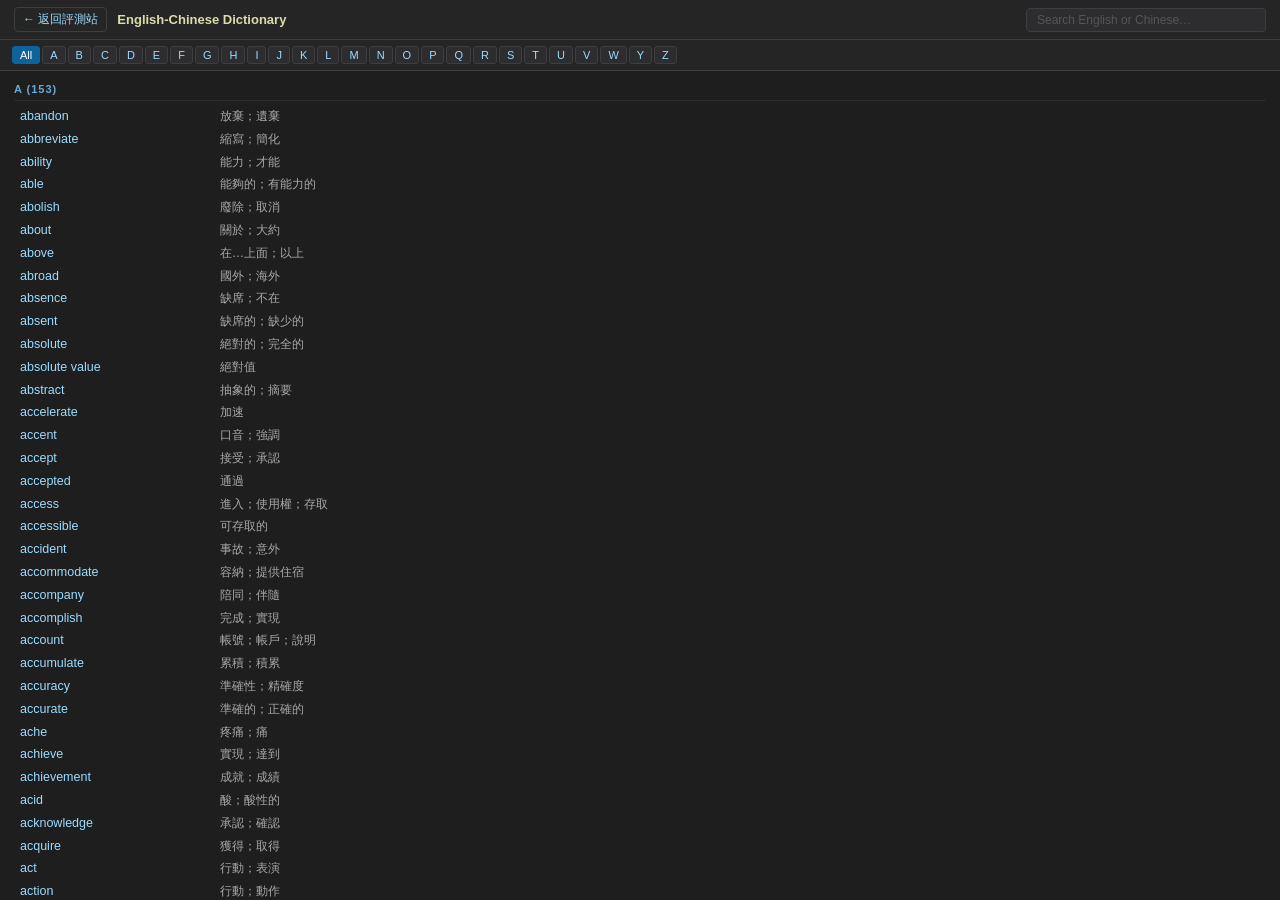
==== App/Assets/webapp/dictionary.html @ 2c9e5f09 "feat: add standalone library/dictionary pages to judge browser - Add app://local/library.html — comp" ====
<!DOCTYPE html>
<html lang="zh-Hant">
<head>
<meta charset="utf-8"/>
<title>English-Chinese Dictionary</title>
<style>
*{box-sizing:border-box;margin:0;padding:0}
html,body{height:100%;background:#1e1e1e;color:#d4d4d4;font-family:"Segoe UI","Microsoft JhengHei",sans-serif;font-size:13px}
body{display:flex;flex-direction:column;overflow:hidden}
#topbar{display:flex;align-items:center;gap:10px;padding:0 14px;height:40px;flex-shrink:0;background:#252526;border-bottom:1px solid #3e3e42}
#topbar a{color:#9cdcfe;text-decoration:none;font-size:12px;padding:3px 8px;border:1px solid #3e3e42;border-radius:4px}
#topbar a:hover{background:#2d2d30}
#topbar span{font-weight:600;color:#dcdcaa;font-size:13px}
#search-box{margin-left:auto;background:#2d2d30;color:#d4d4d4;border:1px solid #3e3e42;border-radius:4px;padding:4px 10px;font-size:12px;width:240px;outline:none}
#search-box:focus{border-color:#0e639c}
#search-box::placeholder{color:#555}
#alpha-bar{display:flex;flex-wrap:wrap;gap:2px;padding:6px 12px;background:#252526;border-bottom:1px solid #3e3e42;flex-shrink:0}
.alpha-btn{background:#2d2d30;color:#9cdcfe;border:1px solid #3e3e42;border-radius:3px;padding:2px 7px;font-size:11px;cursor:pointer}
.alpha-btn:hover,.alpha-btn.active{background:#0e639c;color:#fff;border-color:#0e639c}
#content{flex:1;overflow-y:auto;padding:8px 14px 24px;scrollbar-width:thin;scrollbar-color:#3e3e42 transparent}
#content::-webkit-scrollbar{width:6px}
#content::-webkit-scrollbar-thumb{background:#3e3e42;border-radius:3px}
.letter-group{margin-bottom:16px}
.letter-title{font-size:11px;font-weight:700;color:#6ca8d4;text-transform:uppercase;letter-spacing:1px;padding:4px 0 5px;border-bottom:1px solid #2d2d30;margin-bottom:4px}
.word-row{display:flex;align-items:baseline;padding:3px 6px;border-radius:3px}
.word-row:hover{background:#252526}
.word-en{color:#9cdcfe;font-size:12.5px;font-weight:500;min-width:200px;flex-shrink:0}
.word-zh{color:#a8a8a8;font-size:12px;line-height:1.4}
#no-result{color:#666;padding:20px;text-align:center}
.hidden{display:none}
</style>
</head>
<body>
<div id="topbar">
  <a href="https://judge.gai.tw/">← 返回評測站</a>
  <span>English-Chinese Dictionary</span>
  <input id="search-box" type="text" placeholder="Search English or Chinese…" autocomplete="off"/>
</div>
<div id="alpha-bar">
  <button class="alpha-btn" data-l="ALL">All</button>
</div>
<div id="content"></div>
<div id="no-result" class="hidden">No matching entries.</div>
<script>
// Format: [english, chinese]
const RAW = [
// A
["abandon","放棄；遺棄"],["ability","能力；才能"],["able","能夠的；有能力的"],["about","關於；大約"],
["above","在…上面；以上"],["absence","缺席；不在"],["absent","缺席的；缺少的"],["absolute","絕對的；完全的"],
["abstract","抽象的；摘要"],["accept","接受；承認"],["access","進入；使用權；存取"],["accident","事故；意外"],
["accomplish","完成；實現"],["accuracy","準確性；精確度"],["accurate","準確的；正確的"],["achieve","實現；達到"],
["achievement","成就；成績"],["acknowledge","承認；確認"],["acquire","獲得；取得"],["action","行動；動作"],
["active","活躍的；積極的"],["actual","實際的；真實的"],["add","添加；加法"],["address","地址；演講；處理"],
["adjacent","鄰近的；毗鄰的"],["adjust","調整；適應"],["advance","前進；進步；預先的"],["advantage","優勢；有利條件"],
["affect","影響；感動"],["afford","負擔得起；提供"],["after","在…之後"],["again","再一次；又"],
["agree","同意；贊成"],["ahead","在前面；向前"],["allow","允許；讓"],["almost","幾乎；差不多"],
["alone","獨自地；單獨的"],["along","沿著；一起"],["already","已經"],["also","也；此外"],
["although","雖然；儘管"],["always","總是；永遠"],["amount","數量；金額"],["analyze","分析"],
["angle","角度；角"],["answer","回答；答案"],["appear","出現；似乎"],["apply","應用；申請"],
["approach","方法；接近；處理"],["area","區域；面積"],["argument","論點；爭論"],["arrange","安排；整理"],
["array","陣列；排列"],["assume","假設；承擔"],["attempt","嘗試；努力"],["attention","注意；注意力"],
["available","可用的；有空的"],["avoid","避免；回避"],["aware","意識到的；察覺的"],
// B
["background","背景；後台"],["base","基礎；底部；以…為基礎"],["behavior","行為；表現"],["below","在…下面；低於"],
["benefit","好處；利益"],["between","在…之間"],["binary","二進位的；二元的"],["block","塊；阻塞；區域"],
["boundary","邊界；界限"],["branch","分支；分枝"],["break","中斷；打破；休息"],["buffer","緩衝區；緩衝"],
["build","建立；構建"],["byte","位元組"],
// C
["calculate","計算；估算"],["call","呼叫；稱呼；電話"],["capacity","容量；能力"],["capture","捕獲；擷取"],
["case","情況；案例；大小寫"],["cause","原因；導致"],["certain","確定的；某些"],["change","改變；變化"],
["check","檢查；核對"],["choose","選擇"],["class","類別；課程"],["clear","清除；清楚的"],
["close","關閉；靠近的"],["collect","收集；蒐集"],["command","命令；指令"],["compare","比較"],
["compile","編譯"],["complete","完整的；完成"],["complex","複雜的；複合體"],["compute","計算"],
["condition","條件；狀況"],["connect","連接；聯繫"],["constant","常數；不變的"],["contain","包含；容納"],
["continue","繼續"],["control","控制；管理"],["convert","轉換；轉化"],["copy","複製；副本"],
["correct","正確的；改正"],["count","計數；計算"],["create","創建；創造"],["current","當前的；電流"],
["custom","自訂的；習俗"],["cycle","循環；週期"],
// D
["data","資料；數據"],["debug","除錯；調試"],["declare","宣告；聲明"],["decrease","減少；降低"],
["define","定義；規定"],["delete","刪除"],["depend","依賴；取決於"],["describe","描述；說明"],
["design","設計"],["detect","偵測；發現"],["difference","差異；不同"],["difficult","困難的"],
["direct","直接的；指導"],["display","顯示；展示"],["divide","除法；分割"],["document","文件；記錄"],
["double","雙倍的；浮點數"],["duplicate","複製；重複"],["dynamic","動態的"],
// E
["each","每個；各自"],["edge","邊緣；邊"],["efficient","高效的；有效率的"],["element","元素；成分"],
["empty","空的；清空"],["encode","編碼"],["end","結束；末端"],["entry","條目；入口；進入"],
["environment","環境"],["equal","相等的；等號"],["error","錯誤"],["evaluate","評估；求值"],
["exact","精確的；確切的"],["example","範例；例子"],["execute","執行"],["exist","存在"],
["expect","預期；期望"],["expression","表達式；表達"],["extend","延伸；擴展"],["extract","提取；擷取"],
// F
["fail","失敗"],["false","假；錯誤的"],["fast","快速的"],["field","欄位；領域"],
["file","檔案"],["find","找到；尋找"],["finish","完成；結束"],["first","第一；首先"],
["fixed","固定的；修復的"],["flag","標誌；旗幟"],["float","浮點數；漂浮"],["flow","流程；流動"],
["focus","焦點；集中"],["follow","跟隨；遵循"],["format","格式；格式化"],["forward","向前；轉發"],
["free","釋放；空閒；免費"],["function","函式；功能"],
// G
["general","一般的；普通的"],["generate","生成；產生"],["given","給定的"],["global","全域的；全局的"],
["greater","更大的"],["group","群組；分組"],
// H
["handle","處理；控制代碼"],["hash","雜湊；雜湊值"],["head","頭部；首節點"],["heap","堆積；堆"],
["help","幫助"],["hidden","隱藏的"],["high","高的"],["hold","持有；保持"],
// I
["implement","實作；執行"],["include","包含；引入"],["increase","增加；增長"],["index","索引；下標"],
["initialize","初始化"],["input","輸入"],["insert","插入"],["instance","實例；情況"],
["integer","整數"],["iterate","迭代；遍歷"],
// J
["join","加入；合併"],["judge","評判；法官"],
// K
["keep","保持；保留"],["key","鍵；關鍵"],["kind","種類；友善的"],
// L
["label","標籤；標記"],["large","大的"],["last","最後的；持續"],["left","左邊；剩餘"],
["length","長度"],["less","較少的"],["level","層級；等級"],["limit","限制；極限"],
["link","連結；鏈結"],["list","列表；清單"],["local","本地的；局部的"],["logic","邏輯"],
["long","長的；長整數"],["loop","迴圈"],["lower","較低的；降低"],
// M
["main","主要的；主函式"],["manage","管理"],["map","映射；地圖"],["mark","標記；分數"],
["match","匹配；符合"],["maximum","最大值；最大的"],["memory","記憶體；記憶"],["merge","合併"],
["method","方法；函式"],["minimum","最小值；最小的"],["mode","模式"],["modify","修改"],
["module","模組"],["move","移動；移至"],["multiple","倍數；多個的"],
// N
["name","名稱；命名"],["negative","負數；否定的"],["nested","巢狀的"],["next","下一個；下一步"],
["node","節點"],["normal","正常的"],["null","空值；空指標"],["number","數字；編號"],
// O
["object","物件；目標"],["offset","偏移量"],["operation","操作；運算"],["optimal","最優的"],
["order","順序；命令"],["output","輸出"],["overflow","溢出"],["override","覆寫；凌駕"],
// P
["pair","對；鍵值對"],["parameter","參數"],["parse","解析"],["path","路徑"],
["pointer","指標"],["positive","正數；積極的"],["previous","上一個；之前的"],["print","輸出；印出"],
["process","處理；行程"],["program","程式"],["property","屬性；性質"],["push","推入"],
// Q
["query","查詢"],["queue","佇列"],
// R
["random","隨機的"],["range","範圍"],["read","讀取"],["recursive","遞迴的"],
["reference","參考；引用"],["remove","移除"],["repeat","重複"],["replace","取代"],
["reset","重置"],["result","結果"],["return","返回；回傳值"],["right","右邊；正確"],
["root","根；根節點"],["run","執行；運行"],
// S
["search","搜尋"],["set","集合；設定"],["short","短的；短整數"],["size","大小；尺寸"],
["sort","排序"],["source","來源；原始碼"],["split","分割"],["stack","堆疊"],
["start","開始；啟動"],["state","狀態"],["step","步驟"],["stop","停止"],
["store","儲存"],["string","字串"],["structure","結構"],["sum","總和；加總"],
["swap","交換"],["system","系統"],
// T
["table","表格；哈希表"],["target","目標"],["test","測試"],["total","總計；合計"],
["tree","樹；樹狀結構"],["true","真；正確的"],["type","類型；型別"],
// U
["union","聯合；並集"],["unique","唯一的"],["unsigned","無符號的"],["update","更新"],
["use","使用"],
// V
["valid","有效的"],["value","值；數值"],["variable","變數"],["vector","向量；向量容器"],
["version","版本"],
// W
["while","當…時；迴圈"],["write","寫入"],
// ── Extended vocabulary A ──
["abbreviate","縮寫；簡化"],["abolish","廢除；取消"],["abroad","國外；海外"],["accelerate","加速"],
["accent","口音；強調"],["accommodate","容納；提供住宿"],["accompany","陪同；伴隨"],
["accumulate","累積；積累"],["accurate","準確的；精密的"],["ache","疼痛；痛"],
["adapt","適應；改編"],["adequate","足夠的；適當的"],["admire","欽佩；讚賞"],
["admit","承認；接納"],["adopt","採用；收養"],["adult","成人；成年的"],
["advance","前進；進步"],["advice","建議；忠告"],["advise","建議；忠告"],
["affair","事務；事件"],["age","年齡；時代"],["agent","代理人；作用物"],
["aim","目標；瞄準"],["alarm","警報；警告"],["album","相冊；專輯"],
["alert","警覺的；警報"],["alike","相似的；同樣地"],["alive","活著的；有活力的"],
["allocate","分配；配置"],["allow","允許；讓"],["allot","分配；撥給"],
["alternative","替代方案；二選一的"],["amaze","使驚奇"],["ambitious","有雄心的；有抱負的"],
["amend","修改；修正"],["announce","宣布；通知"],["annual","年度的；每年的"],
["anticipate","預期；期待"],["appoint","任命；指定"],["appreciate","感謝；欣賞"],
["appropriate","適當的；合適的"],["approve","批准；贊成"],["roughly","大約；粗略地"],
["architecture","建築；架構"],["arrive","到達；抵達"],["article","文章；條款"],
["aside","在旁邊；除了"],["aspect","方面；觀點"],["assemble","集合；組裝"],
["assign","指派；賦值"],["assist","協助；幫助"],["atmosphere","大氣；氣氛"],
["attach","附加；連接"],["attribute","屬性；歸因"],["authority","權力；當局"],
["automatic","自動的"],
// Extended B
["back","後面；返回；背後"],["balance","平衡；結餘"],["basic","基本的；基礎"],
["bear","承受；熊"],["beat","擊打；勝過"],["begin","開始"],["belong","屬於"],
["beside","在…旁邊"],["beyond","超越；在…之外"],["bias","偏差；偏見"],
["blame","責怪；責備"],["blank","空白的"],["bound","邊界；跳躍；受限的"],
["brief","簡短的；簡報"],["broad","廣泛的；寬的"],["browse","瀏覽"],["bunch","一束；一組"],
// Extended C
["cancel","取消"],["careful","小心的；謹慎的"],["carry","攜帶；承載"],["category","類別；範疇"],
["certain","確定的；某些"],["challenge","挑戰"],["character","字元；角色；性格"],
["chart","圖表"],["cheap","便宜的"],["clever","聰明的；機靈的"],["client","客戶端；客戶"],
["code","程式碼；代碼"],["common","普通的；常見的"],["compact","緊湊的；壓縮"],
["concern","關心；問題"],["confirm","確認"],["conflict","衝突"],
["consist","由…組成"],["constraint","約束；限制"],["context","上下文；背景"],
["copy","複製；副本"],["core","核心"],["corner","角落；轉角"],["crash","崩潰；碰撞"],
["critical","關鍵的；批評的"],
// Extended D
["damage","損壞；損害"],["deal","處理；交易"],["decide","決定"],["delay","延遲"],
["deliver","傳遞；交付"],["demand","需求；要求"],["demonstrate","示範；展示"],
["density","密度"],["depth","深度"],["determine","確定；決定"],["develop","開發；發展"],
["dimension","維度；面向"],["disable","停用；使失效"],["discuss","討論"],
["dismiss","解散；駁回"],["distance","距離"],["distinct","不同的；明顯的"],
["distribute","分配；分發"],["domain","領域；網域"],["dominant","主要的；佔主導地位的"],
["draw","繪製；抽取"],["driver","驅動程式；司機"],["drop","丟棄；下降"],
// Extended E
["eager","熱切的；渴望的"],["ease","容易；緩解"],["effect","效果；影響"],["effort","努力"],
["elaborate","詳盡的；精心製作"],["eligible","合格的；有資格的"],["eliminate","消除"],
["enable","啟用；使能夠"],["enforce","強制執行"],["enhance","增強；提高"],
["ensure","確保"],["entire","整個的；全部的"],["estimate","估計；估算"],
["event","事件"],["exception","例外；異常"],["expose","暴露；揭示"],["extra","額外的"],
// Extended F
["factor","因素；因子"],["familiar","熟悉的"],["feature","特徵；功能"],["fetch","取得；獲取"],
["filter","過濾器；篩選"],["final","最終的；決賽"],["fix","修復；固定"],["flexible","靈活的"],
["forward","轉發；前進"],["fraction","分數；小部分"],["frequent","頻繁的"],
["front","前面；前端"],["full","完整的；滿的"],["further","更進一步"],
// Extended G
["gather","收集；聚集"],["goal","目標"],["grant","授予；補助"],["graph","圖；圖形"],
["grow","成長；增長"],["guess","猜測"],["guide","指導；嚮導"],
// Extended H
["halt","停止；中止"],["happen","發生"],["hard","困難的；硬的"],["hardware","硬體"],
["high","高的；高位"],["hit","命中；碰到"],["hook","鉤子；掛鉤"],
// Extended I
["identify","識別；確定"],["ignore","忽略"],["image","圖像；映像"],["immediate","立即的"],
["impact","影響；衝擊"],["improve","改善；改進"],["indicate","指示；表明"],
["indirect","間接的"],["inherit","繼承"],["inner","內部的；內層"],["integrate","整合"],
["interface","介面"],["interrupt","中斷"],["interval","間隔"],["invoke","呼叫；調用"],
["issue","問題；議題；發布"],
// Extended J/K
["justify","證明合理；對齊"],["known","已知的"],
// Extended L
["launch","啟動；發射"],["layer","層；圖層"],["layout","佈局；排版"],["least","最少的"],
["load","載入；負載"],["location","位置；所在地"],["lock","鎖；加鎖"],
// Extended M
["maintain","維護；保持"],["manner","方式；態度"],["measure","測量；措施"],
["mechanism","機制；方法"],["middle","中間"],["migrate","遷移"],["minor","次要的"],
["miss","遺漏；未命中"],["mix","混合"],
// Extended N
["navigate","導航；瀏覽"],["necessary","必要的"],["network","網路；網絡"],
["notice","注意；通知"],
// Extended O
["obtain","獲取；得到"],["occur","發生；出現"],["optional","可選的；選擇性的"],
["original","原始的；原版的"],["outer","外部的；外層"],
// Extended P
["package","套件；封裝"],["pattern","模式；圖案"],["perform","執行；表現"],
["persistent","持久的"],["place","放置；地方"],["plan","計劃"],["platform","平台"],
["point","指向；點"],["port","連接埠；移植"],["position","位置；職位"],
["power","電源；能力；冪次"],["predict","預測"],["prefix","前綴"],
["prepare","準備"],["prevent","防止"],["priority","優先順序"],["protect","保護"],
["provide","提供"],["pure","純粹的"],
// Extended Q/R
["race","競賽；竟跑"],["raise","提升；引發"],["record","記錄"],["reduce","減少；化簡"],
["reflect","反映；反射"],["refresh","重新整理；刷新"],["reject","拒絕；忽略"],["relate","關聯；相關"],
["release","釋放；發布"],["reliable","可靠的"],["represent","代表；表示"],
["request","請求"],["require","需要；要求"],["resolve","解析；解決"],
["resource","資源"],["response","回應；反應"],["restore","還原；恢復"],
["reverse","反轉；相反"],["review","複習；審查"],["rewrite","改寫"],
// Extended S
["safe","安全的"],["save","儲存；保存"],["schedule","排程；時間表"],["scope","範圍；作用域"],
["sequence","序列；順序"],["server","伺服器"],["share","分享；共享"],["shift","移位；轉換"],
["signal","訊號"],["simple","簡單的"],["single","單一的"],["slow","慢的"],
["specify","指定"],["standard","標準"],["static","靜態的"],["strict","嚴格的"],
["subarray","子陣列"],["subset","子集合"],["suffix","後綴"],["support","支援；支持"],
["switch","切換；開關"],["sync","同步"],
// Extended T
["task","任務"],["temporary","暫時的"],["thread","執行緒；執行緒"],["threshold","閾值"],
["throw","拋出；投擲"],["timeout","逾時"],["top","頂部；頂端"],["trace","追蹤"],
["transfer","傳輸；轉移"],["traverse","遍歷"],["trigger","觸發"],["truncate","截斷"],
// Extended U/V
["unordered","無序的"],["upper","上方的；大寫"],["utility","工具；實用程式"],
["verify","驗證"],["void","無回傳值；空的"],
// Extended W/Z
["weight","權重；重量"],["window","視窗；窗口"],["wrap","包裝；換行"],["zero","零；清零"],
// ── Common general vocabulary ──
["able","能夠的"],["abroad","在國外"],["accept","接受"],["account","帳號；帳戶；說明"],
["accurate","正確的"],["act","行動；表演"],["active","活躍的"],["actual","實際的"],
["advance","前進；預先"],["adventure","冒險"],["advice","建議"],["afraid","害怕的"],
["afternoon","下午"],["age","年齡"],["ago","以前"],["agree","同意"],
["airport","機場"],["alike","相似的"],["alive","活著的"],["all","全部；所有"],
["allow","允許"],["almost","幾乎"],["alone","單獨的"],["along","沿著"],
["although","雖然"],["always","總是"],["among","在…之間（三者以上）"],["ancient","古代的"],
["angry","生氣的"],["animal","動物"],["another","另一個"],["answer","答案"],
["any","任何"],["apartment","公寓"],["apologize","道歉"],["appear","出現"],
["apply","應用"],["appreciate","感激"],["around","在…周圍"],["arrive","到達"],
["ask","問"],["at least","至少"],["attack","攻擊"],["attempt","嘗試"],
["attention","注意力"],["autumn","秋天"],["awful","可怕的；非常糟糕的"],
// B continued
["baby","嬰兒"],["bad","壞的"],["ball","球"],["beautiful","美麗的"],
["because","因為"],["become","成為"],["before","在…之前"],["believe","相信"],
["bird","鳥"],["birthday","生日"],["both","兩者都"],["bother","打擾"],
["boy","男孩"],["brave","勇敢的"],["bring","帶來"],["bus","公車"],
["busy","忙碌的"],["but","但是"],["buy","買"],["by","藉由；到…時"],
// C continued
["cake","蛋糕"],["can","能；罐子"],["cat","貓"],["catch","抓住；搭乘"],
["chair","椅子"],["cheap","便宜的"],["child","孩子"],["city","城市"],
["class","班級"],["clean","乾淨的"],["climb","攀爬"],["clock","時鐘"],
["clothes","衣服"],["cold","寒冷的"],["colorful","色彩豐富的"],["comfortable","舒適的"],
["come","來"],["comment","評論；注解"],["communicate","溝通"],["community","社區"],
["cook","烹飪；廚師"],["cool","涼爽的；酷"],["country","國家；鄉村"],
["courage","勇氣"],["cry","哭泣"],["culture","文化"],
// D continued
["daily","每天的"],["dangerous","危險的"],["dark","黑暗的"],["decide","決定"],
["deep","深的"],["different","不同的"],["difficult","困難的"],["direction","方向"],
["dirty","骯髒的"],["doctor","醫生"],["dog","狗"],["door","門"],
["dream","夢；夢想"],["dress","裙子；穿著"],["drink","喝；飲料"],["drive","駕駛"],
// E continued
["early","早的"],["eat","吃"],["else","否則；其他的"],["enjoy","享受"],
["enough","足夠的"],["even","甚至；平的"],["event","事件"],["every","每個"],
["everyone","每個人"],["everything","一切；所有事物"],["everywhere","到處"],["excited","興奮的"],
["experience","經驗；體驗"],["explain","解釋"],["eye","眼睛"],
// F continued
["face","臉；面對"],["fall","秋天；跌落"],["family","家庭"],["famous","著名的"],
["far","遠的"],["feel","感覺"],["few","幾個；少數"],["fight","戰鬥；打架"],
["fine","好的；罰款"],["fish","魚"],["food","食物"],["forget","忘記"],
["friend","朋友"],["from","從；由"],["fun","有趣的；樂趣"],["future","未來"],
// G continued
["get","得到；到達"],["gift","禮物"],["girl","女孩"],["give","給"],
["glad","高興的"],["go","去"],["good","好的"],["great","很好的；偉大的"],
// H continued
["happy","快樂的"],["hard","困難的；努力地"],["have","有"],["hear","聽"],
["heart","心臟；心"],["heavy","重的"],["hello","你好"],["help","幫忙"],
["here","這裡"],["home","家"],["hope","希望"],["hot","熱的"],
["hour","小時"],["house","房子"],["how","如何；多少"],["however","然而"],
["hungry","飢餓的"],["hurry","趕快；匆忙"],["hurt","受傷；使痛"],
// I continued
["if","如果"],["ill","生病的"],["in","在…裡面"],["inside","在裡面"],
["instead","反而；代替"],["interested","感興趣的"],["into","進入"],
["introduce","介紹"],["invite","邀請"],
// J/K/L continued
["job","工作"],["just","只是；剛才"],["keep","保持"],["kid","孩子"],
["kind","種類；友善的"],["know","知道"],["learn","學習"],["life","生活；生命"],
["light","光；輕的"],["like","喜歡；像"],["listen","聽"],["little","少的；小的"],
["live","生活；住"],["lonely","孤獨的"],["look","看"],["lose","失去；輸掉"],
["lot","很多"],["love","愛"],["lucky","幸運的"],
// M continued
["make","製作；使"],["many","很多"],["maybe","也許"],["mean","意思；意味"],
["meet","遇見；開會"],["miss","思念；錯過"],["mistake","錯誤"],["money","錢"],
["more","更多"],["morning","早晨"],["most","最多的"],["much","很多"],
["music","音樂"],["must","必須"],
// N continued
["need","需要"],["never","從不"],["news","新聞"],["night","夜晚"],
["no","不；否"],["nothing","沒有什麼"],["now","現在"],
// O continued
["often","經常"],["old","老的；舊的"],["once","曾經；一次"],["only","只有"],
["open","開"],["other","其他的"],["outside","在外面"],["own","擁有；自己的"],
// P continued
["park","公園；停車"],["part","部分；零件"],["past","過去的；過去"],["pay","支付"],
["person","人"],["phone","電話"],["picture","圖片"],["piece","一片；一件"],
["play","玩耍；演奏"],["please","請；使高興"],["popular","受歡迎的"],["pretty","漂亮的；相當"],
["problem","問題"],["proud","驕傲的"],["put","放置"],
// R continued
["rain","雨；下雨"],["reach","到達；伸手"],["ready","準備好的"],["real","真實的"],
["reason","原因；理由"],["receive","收到"],["remember","記得"],["rest","休息；其餘"],
["rich","富有的"],["road","道路"],["room","房間；空間"],
// S continued
["sad","悲傷的"],["same","相同的"],["say","說"],["school","學校"],
["see","看見"],["seem","似乎"],["send","發送"],["show","展示；節目"],
["sleep","睡覺"],["small","小的"],["smile","微笑"],["so","所以；如此"],
["something","某事"],["sometimes","有時候"],["soon","很快"],["sorry","對不起"],
["speak","說話"],["spend","花費"],["spring","春天；彈簧"],["stay","停留"],
["still","仍然；靜止的"],["story","故事"],["strong","強壯的"],["student","學生"],
["study","學習；研究"],["success","成功"],["such","如此的；這樣的"],["summer","夏天"],
["sure","確定的"],
// T continued
["take","拿；花費"],["talk","說話；談話"],["teach","教"],["tell","告訴"],
["thank","感謝"],["then","然後"],["there","那裡"],["these","這些"],
["think","思考"],["those","那些"],["through","通過；透過"],["time","時間"],
["tired","疲倦的"],["today","今天"],["together","一起"],["tomorrow","明天"],
["travel","旅行"],["try","嘗試"],["turn","轉；輪到"],["typical","典型的"],
// U continued
["under","在…下面"],["understand","理解"],["until","直到"],["up","向上"],
["usual","通常的"],
// V continued
["very","非常"],["visit","參觀；拜訪"],["voice","聲音"],
// W continued
["wait","等待"],["want","想要"],["warm","溫暖的"],["watch","觀看；手錶"],
["way","方式；道路"],["wear","穿；磨損"],["week","週；禮拜"],["well","好；井"],
["when","當…時候"],["where","哪裡"],["which","哪一個"],["who","誰"],
["why","為什麼"],["win","贏"],["winter","冬天"],["wish","希望；願望"],
["with","和…一起；用"],["without","沒有"],["wonder","想知道；奇蹟"],["work","工作"],
["world","世界"],["worry","擔心"],["wrong","錯誤的；不對的"],
// Y/Z
["year","年；年份"],["yesterday","昨天"],["yet","還；卻"],["young","年輕的"],
// ── Math & Science terms ──
["absolute value","絕對值"],["acute angle","銳角"],["area","面積"],["axis","軸"],
["coefficient","係數"],["combination","組合"],["constant","常數"],["coordinate","座標"],
["denominator","分母"],["derivative","導數；微分"],["determinant","行列式"],
["diagonal","對角線"],["diameter","直徑"],["digit","數字；位數"],
["equation","方程式"],["exponent","指數"],["factorial","階乘"],["formula","公式"],
["fraction","分數"],["function","函數"],["graph","圖形"],["hypotenuse","斜邊"],
["identity","恆等式；身份"],["inequality","不等式"],["infinite","無窮的"],["integer","整數"],
["integral","積分"],["intersection","交集；交點"],["inverse","反函數；逆"],
["irrational","無理數的"],["logarithm","對數"],["matrix","矩陣"],["median","中位數"],
["modulo","取模；餘數"],["multiple","倍數"],["numerator","分子"],["obtuse angle","鈍角"],
["parallel","平行的"],["percent","百分比"],["perimeter","周長"],["permutation","排列"],
["perpendicular","垂直的"],["prime","質數；質"],["probability","機率"],
["proportion","比例"],["quotient","商數"],["radius","半徑"],["rational","有理數的"],
["remainder","餘數"],["sequence","數列"],["series","級數"],["slope","斜率"],
["square root","平方根"],["subset","子集"],["sum","和；總和"],["tangent","正切；切線"],
["union","聯集"],["variable","變數"],["vector","向量"],["vertex","頂點"],
["volume","體積"],["zero","零"],
// ── Competition / Contest phrases ──
["time limit","時間限制"],["memory limit","記憶體限制"],["accepted","通過"],
["wrong answer","答案錯誤"],["time limit exceeded","超出時間限制"],
["memory limit exceeded","超出記憶體限制"],["runtime error","執行時期錯誤"],
["compile error","編譯錯誤"],["output limit exceeded","超出輸出限制"],
["subtask","子任務"],["partial credit","部分分數"],["brute force","暴力枚舉"],
["greedy","貪心法"],["dynamic programming","動態規劃"],["divide and conquer","分治法"],
["binary search","二分搜尋"],["depth-first search","深度優先搜尋"],
["breadth-first search","廣度優先搜尋"],["shortest path","最短路徑"],
["minimum spanning tree","最小生成樹"],["union find","並查集"],
["segment tree","線段樹"],["binary indexed tree","樹狀數組"],["suffix array","後綴陣列"],
["convex hull","凸包"],["topological sort","拓撲排序"],["knapsack","背包問題"],
["palindrome","回文"],["anagram","字母重排"],["subsequence","子序列"],
["substring","子字串"],["prefix sum","前綴和"],["two pointer","雙指針"],
["sliding window","滑動視窗"],["monotonic stack","單調堆疊"],["memoization","記憶化"],
["complexity","複雜度"],["asymptotic","漸近的"],["amortized","均攤的"],
["worst case","最壞情況"],["average case","平均情況"],["best case","最佳情況"],
// ── More common academic & general vocabulary ──
["abandon","放棄"],["absence","缺席"],["accelerate","加速"],["accessible","可存取的"],
["accuracy","準確度"],["acid","酸；酸性的"],["acknowledge","承認；確認"],
["acquire","獲得"],["adequate","足夠的"],["allocate","分配"],
["ambiguous","模糊的；有歧義的"],["analyze","分析"],["anticipate","預期"],
["approximate","近似的；大約"],["arbitrary","任意的"],["architecture","架構"],
["assess","評估"],["assign","指派"],["associate","關聯；夥伴"],
["assumption","假設"],["asynchronous","非同步的"],["atomic","原子的"],
["attach","附加"],["attribute","屬性"],["authenticate","驗證身份"],
["authorization","授權"],["available","可用的"],
["benchmark","基準測試"],["benefit","好處"],["bottleneck","瓶頸"],
["callback","回呼函式"],["cache","快取"],["cascade","串聯；層疊"],
["certificate","憑證；證書"],["chain","鏈；鏈表"],["channel","通道"],
["chunk","區塊；塊"],["circular","循環的；圓形的"],["claim","聲稱；要求"],
["classify","分類"],["cluster","群集；聚類"],["collision","碰撞；雜湊碰撞"],
["column","列；行（直的）"],["combine","合併"],["commit","提交"],
["compatible","相容的"],["concurrent","並行的；同時的"],["conditional","條件的"],
["configure","配置；設定"],["consume","消耗"],["container","容器"],
["contributor","貢獻者"],["convention","慣例；約定"],["converge","收斂"],
["counter","計數器"],["coverage","覆蓋率"],["cursor","游標"],
["daemon","守護程式"],["decouple","解耦"],["default","預設"],
["defer","延遲；推遲"],["delegate","委派"],["dependency","依賴"],
["deploy","部署"],["deprecate","廢棄"],["derive","派生；推導"],
["diagnostic","診斷的"],["dispatch","分派；調度"],["distribute","分發"],
["divide","劃分"],["documentation","文件化；說明文件"],
["efficient","高效的"],["emit","發出；觸發"],["encrypt","加密"],
["enumerate","枚舉"],["equivalent","等效的"],["evaluate","評估"],
["exclusive","互斥的；專用的"],["export","匯出"],["external","外部的"],
["fallback","備援；後備方案"],["fault","錯誤；故障"],["framework","框架"],
["garbage collection","垃圾回收"],["granularity","粒度"],
["handler","處理器；處理函式"],["heuristic","啟發式的"],["hierarchical","階層的"],
["immutable","不可變的"],["import","匯入"],["inject","注入"],
["inline","內聯的"],["inspect","檢查"],["install","安裝"],
["interface","介面"],["interleave","交錯"],["internal","內部的"],
["interoperability","互通性"],["iterate","迭代"],["lazy","延遲的；懶惰的"],
["library","函式庫"],["lifecycle","生命週期"],["literal","字面值；字面的"],
["logic","邏輯"],["lookup","查找"],["lossless","無損的"],["lossy","有損的"],
["macro","巨集"],["middleware","中介軟體"],["migration","遷移"],["mock","模擬"],
["namespace","命名空間"],["normalize","正規化"],["null","空值"],
["observable","可觀察的"],["operate","操作；運算"],["optimize","最佳化"],
["overhead","額外開銷"],["parallel","並行的"],["parse","解析"],
["pipeline","管線"],["placeholder","佔位符"],["plugin","外掛"],
["polymorphism","多型"],["port","連接埠"],["pragma","編譯指示"],
["precompute","預計算"],["primitive","基本型別"],["profiler","效能分析器"],
["protocol","協定"],["proxy","代理"],["query","查詢"],
["realtime","即時的"],["recursive","遞迴的"],["refactor","重構"],
["regex","正則表達式"],["reliable","可靠的"],["render","渲染"],
["repository","儲存庫"],["reserved","保留的"],["rollback","回滾"],
["runtime","執行時期"],["scalar","純量；標量"],["scheduler","調度器"],
["schema","結構描述；綱要"],["serialize","序列化"],["socket","套接字"],
["spawn","產生；建立（行程）"],["specification","規格"],["stack trace","呼叫堆疊追蹤"],
["synchronize","同步"],["template","模板"],["terminal","終端機"],
["throughput","吞吐量"],["transaction","交易"],["type safety","型別安全"],
["undefined behavior","未定義行為"],["unit test","單元測試"],
["virtual","虛擬的"],["volatile","揮發性的；不穩定的"],["wrapper","包裝器"],
];

// Deduplicate by lowercase english
const seen = new Set();
const WORDS = [];
for(const [en,zh] of RAW){
  const k = en.toLowerCase();
  if(!seen.has(k)){seen.add(k);WORDS.push([en,zh]);}
}
WORDS.sort((a,b)=>a[0].toLowerCase().localeCompare(b[0].toLowerCase()));

const letters = [...new Set(WORDS.map(w=>w[0][0].toUpperCase()))].sort();
const alphaBar = document.getElementById('alpha-bar');
const content = document.getElementById('content');
const searchBox = document.getElementById('search-box');
const noResult = document.getElementById('no-result');

letters.forEach(l=>{
  const btn = document.createElement('button');
  btn.className='alpha-btn'; btn.dataset.l=l; btn.textContent=l;
  btn.onclick=()=>jumpTo(l,btn);
  alphaBar.appendChild(btn);
});

function jumpTo(letter, btn){
  document.querySelectorAll('.alpha-btn').forEach(b=>b.classList.remove('active'));
  if(btn) btn.classList.add('active');
  searchBox.value='';
  renderAll('');
  const sec=document.getElementById('grp-'+letter);
  if(sec) sec.scrollIntoView({behavior:'smooth',block:'start'});
}

document.querySelector('.alpha-btn[data-l="ALL"]').onclick=()=>{
  document.querySelectorAll('.alpha-btn').forEach(b=>b.classList.remove('active'));
  document.querySelector('.alpha-btn[data-l="ALL"]').classList.add('active');
  searchBox.value=''; renderAll('');
};

function renderAll(filter){
  content.innerHTML='';
  const q=filter?filter.trim().toLowerCase():'';
  let anyVisible=false;
  if(q){
    const matches=WORDS.filter(([en,zh])=>en.toLowerCase().includes(q)||zh.includes(q));
    if(matches.length===0){noResult.classList.remove('hidden');content.classList.add('hidden');return;}
    noResult.classList.add('hidden');content.classList.remove('hidden');
    const sec=document.createElement('div');
    sec.className='letter-group';
    const title=document.createElement('div');
    title.className='letter-title';
    title.textContent=`Search results (${matches.length})`;
    sec.appendChild(title);
    matches.forEach(([en,zh])=>sec.appendChild(makeRow(en,zh)));
    content.appendChild(sec);
    return;
  }
  noResult.classList.add('hidden');content.classList.remove('hidden');
  const groups={};
  WORDS.forEach(([en,zh])=>{
    const l=en[0].toUpperCase();
    if(!groups[l])groups[l]=[];
    groups[l].push([en,zh]);
  });
  Object.keys(groups).sort().forEach(l=>{
    anyVisible=true;
    const sec=document.createElement('div');
    sec.className='letter-group';
    sec.id='grp-'+l;
    const title=document.createElement('div');
    title.className='letter-title';
    title.textContent=l+' ('+groups[l].length+')';
    sec.appendChild(title);
    groups[l].forEach(([en,zh])=>sec.appendChild(makeRow(en,zh)));
    content.appendChild(sec);
  });
}

function makeRow(en,zh){
  const row=document.createElement('div');
  row.className='word-row';
  const enEl=document.createElement('span');
  enEl.className='word-en'; enEl.textContent=en;
  const zhEl=document.createElement('span');
  zhEl.className='word-zh'; zhEl.textContent=zh;
  row.appendChild(enEl); row.appendChild(zhEl);
  return row;
}

let debounce;
searchBox.addEventListener('input',()=>{
  clearTimeout(debounce);
  debounce=setTimeout(()=>{
    document.querySelectorAll('.alpha-btn').forEach(b=>b.classList.remove('active'));
    renderAll(searchBox.value);
  },150);
});

document.querySelector('.alpha-btn[data-l="ALL"]').classList.add('active');
renderAll('');
</script>
</body>
</html>
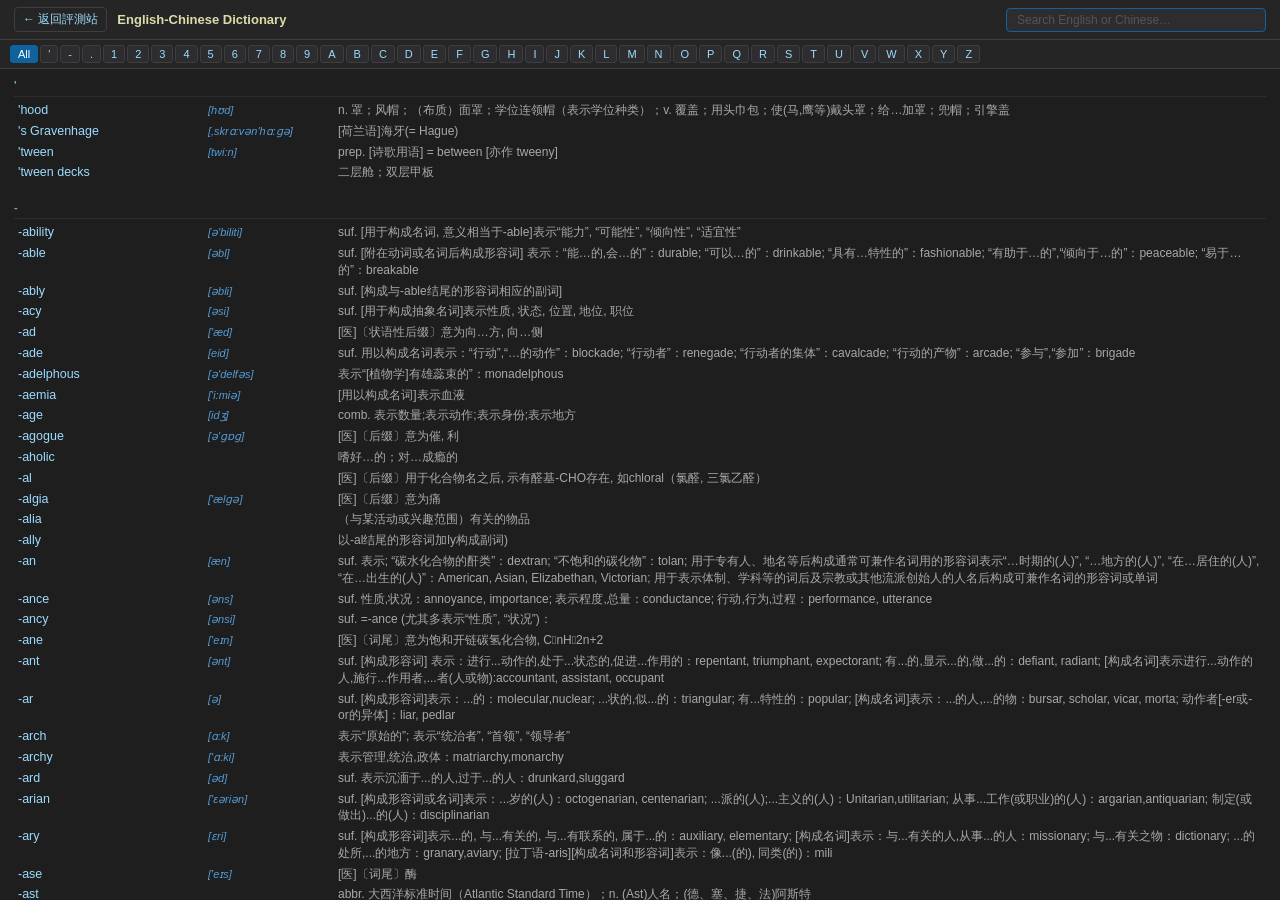
==== commit 153db9a6: "feat: upgrade dictionary to 767k entries via ECDICT - Add dict-data.json (42 MB) — ECDICT English-Ch" ====
--- a/App/Assets/webapp/dictionary.html
+++ b/App/Assets/webapp/dictionary.html
@@ -10,558 +10,261 @@
 #topbar{display:flex;align-items:center;gap:10px;padding:0 14px;height:40px;flex-shrink:0;background:#252526;border-bottom:1px solid #3e3e42}
 #topbar a{color:#9cdcfe;text-decoration:none;font-size:12px;padding:3px 8px;border:1px solid #3e3e42;border-radius:4px}
 #topbar a:hover{background:#2d2d30}
-#topbar span{font-weight:600;color:#dcdcaa;font-size:13px}
-#search-box{margin-left:auto;background:#2d2d30;color:#d4d4d4;border:1px solid #3e3e42;border-radius:4px;padding:4px 10px;font-size:12px;width:240px;outline:none}
+#topbar-title{font-weight:600;color:#dcdcaa;font-size:13px;white-space:nowrap}
+#search-box{margin-left:auto;background:#2d2d30;color:#d4d4d4;border:1px solid #3e3e42;border-radius:4px;padding:4px 10px;font-size:12px;width:260px;outline:none}
 #search-box:focus{border-color:#0e639c}
 #search-box::placeholder{color:#555}
-#alpha-bar{display:flex;flex-wrap:wrap;gap:2px;padding:6px 12px;background:#252526;border-bottom:1px solid #3e3e42;flex-shrink:0}
-.alpha-btn{background:#2d2d30;color:#9cdcfe;border:1px solid #3e3e42;border-radius:3px;padding:2px 7px;font-size:11px;cursor:pointer}
+#search-box:disabled{opacity:.4;cursor:not-allowed}
+#alpha-bar{display:flex;flex-wrap:wrap;gap:2px;padding:5px 10px;background:#252526;border-bottom:1px solid #3e3e42;flex-shrink:0}
+.alpha-btn{background:#2d2d30;color:#9cdcfe;border:1px solid #3e3e42;border-radius:3px;padding:2px 7px;font-size:11px;cursor:pointer;flex-shrink:0}
 .alpha-btn:hover,.alpha-btn.active{background:#0e639c;color:#fff;border-color:#0e639c}
-#content{flex:1;overflow-y:auto;padding:8px 14px 24px;scrollbar-width:thin;scrollbar-color:#3e3e42 transparent}
+#content-wrap{flex:1;position:relative;overflow:hidden}
+#content{height:100%;overflow-y:auto;padding:6px 14px 24px;scrollbar-width:thin;scrollbar-color:#3e3e42 transparent}
 #content::-webkit-scrollbar{width:6px}
 #content::-webkit-scrollbar-thumb{background:#3e3e42;border-radius:3px}
-.letter-group{margin-bottom:16px}
-.letter-title{font-size:11px;font-weight:700;color:#6ca8d4;text-transform:uppercase;letter-spacing:1px;padding:4px 0 5px;border-bottom:1px solid #2d2d30;margin-bottom:4px}
-.word-row{display:flex;align-items:baseline;padding:3px 6px;border-radius:3px}
+.letter-group{margin-bottom:14px}
+.letter-title{font-size:11px;font-weight:700;color:#6ca8d4;text-transform:uppercase;letter-spacing:1px;padding:4px 0 5px;border-bottom:1px solid #2d2d30;margin-bottom:3px;position:sticky;top:0;background:#1e1e1e;z-index:1}
+.word-row{display:flex;align-items:baseline;padding:2px 4px;border-radius:3px;gap:0}
 .word-row:hover{background:#252526}
-.word-en{color:#9cdcfe;font-size:12.5px;font-weight:500;min-width:200px;flex-shrink:0}
+.word-en{color:#9cdcfe;font-size:12.5px;font-weight:500;min-width:190px;flex-shrink:0}
+.word-ph{color:#569cd6;font-size:11px;min-width:130px;flex-shrink:0;font-style:italic}
 .word-zh{color:#a8a8a8;font-size:12px;line-height:1.4}
-#no-result{color:#666;padding:20px;text-align:center}
-.hidden{display:none}
+#overlay{position:absolute;inset:0;background:#1e1e1e;display:flex;flex-direction:column;align-items:center;justify-content:center;gap:14px;z-index:10}
+#load-msg{color:#9cdcfe;font-size:14px}
+#load-bar-wrap{width:320px;height:6px;background:#2d2d30;border-radius:3px;overflow:hidden}
+#load-bar{height:100%;width:0%;background:#0e639c;border-radius:3px;transition:width .15s}
+#load-sub{color:#666;font-size:11px}
+.hidden{display:none!important}
+#result-count{color:#666;font-size:11px;padding:0 0 4px}
 </style>
 </head>
 <body>
 <div id="topbar">
   <a href="https://judge.gai.tw/">← 返回評測站</a>
-  <span>English-Chinese Dictionary</span>
-  <input id="search-box" type="text" placeholder="Search English or Chinese…" autocomplete="off"/>
+  <span id="topbar-title">English-Chinese Dictionary</span>
+  <input id="search-box" type="text" placeholder="Search English or Chinese…" autocomplete="off" disabled/>
 </div>
 <div id="alpha-bar">
-  <button class="alpha-btn" data-l="ALL">All</button>
+  <button class="alpha-btn active" data-l="ALL">All</button>
 </div>
-<div id="content"></div>
-<div id="no-result" class="hidden">No matching entries.</div>
+<div id="content-wrap">
+  <div id="content"></div>
+  <div id="overlay">
+    <div id="load-msg">載入字典資料…</div>
+    <div id="load-bar-wrap"><div id="load-bar"></div></div>
+    <div id="load-sub">767,532 筆詞條，請稍候</div>
+  </div>
+</div>
 <script>
-// Format: [english, chinese]
-const RAW = [
-// A
-["abandon","放棄；遺棄"],["ability","能力；才能"],["able","能夠的；有能力的"],["about","關於；大約"],
-["above","在…上面；以上"],["absence","缺席；不在"],["absent","缺席的；缺少的"],["absolute","絕對的；完全的"],
-["abstract","抽象的；摘要"],["accept","接受；承認"],["access","進入；使用權；存取"],["accident","事故；意外"],
-["accomplish","完成；實現"],["accuracy","準確性；精確度"],["accurate","準確的；正確的"],["achieve","實現；達到"],
-["achievement","成就；成績"],["acknowledge","承認；確認"],["acquire","獲得；取得"],["action","行動；動作"],
-["active","活躍的；積極的"],["actual","實際的；真實的"],["add","添加；加法"],["address","地址；演講；處理"],
-["adjacent","鄰近的；毗鄰的"],["adjust","調整；適應"],["advance","前進；進步；預先的"],["advantage","優勢；有利條件"],
-["affect","影響；感動"],["afford","負擔得起；提供"],["after","在…之後"],["again","再一次；又"],
-["agree","同意；贊成"],["ahead","在前面；向前"],["allow","允許；讓"],["almost","幾乎；差不多"],
-["alone","獨自地；單獨的"],["along","沿著；一起"],["already","已經"],["also","也；此外"],
-["although","雖然；儘管"],["always","總是；永遠"],["amount","數量；金額"],["analyze","分析"],
-["angle","角度；角"],["answer","回答；答案"],["appear","出現；似乎"],["apply","應用；申請"],
-["approach","方法；接近；處理"],["area","區域；面積"],["argument","論點；爭論"],["arrange","安排；整理"],
-["array","陣列；排列"],["assume","假設；承擔"],["attempt","嘗試；努力"],["attention","注意；注意力"],
-["available","可用的；有空的"],["avoid","避免；回避"],["aware","意識到的；察覺的"],
-// B
-["background","背景；後台"],["base","基礎；底部；以…為基礎"],["behavior","行為；表現"],["below","在…下面；低於"],
-["benefit","好處；利益"],["between","在…之間"],["binary","二進位的；二元的"],["block","塊；阻塞；區域"],
-["boundary","邊界；界限"],["branch","分支；分枝"],["break","中斷；打破；休息"],["buffer","緩衝區；緩衝"],
-["build","建立；構建"],["byte","位元組"],
-// C
-["calculate","計算；估算"],["call","呼叫；稱呼；電話"],["capacity","容量；能力"],["capture","捕獲；擷取"],
-["case","情況；案例；大小寫"],["cause","原因；導致"],["certain","確定的；某些"],["change","改變；變化"],
-["check","檢查；核對"],["choose","選擇"],["class","類別；課程"],["clear","清除；清楚的"],
-["close","關閉；靠近的"],["collect","收集；蒐集"],["command","命令；指令"],["compare","比較"],
-["compile","編譯"],["complete","完整的；完成"],["complex","複雜的；複合體"],["compute","計算"],
-["condition","條件；狀況"],["connect","連接；聯繫"],["constant","常數；不變的"],["contain","包含；容納"],
-["continue","繼續"],["control","控制；管理"],["convert","轉換；轉化"],["copy","複製；副本"],
-["correct","正確的；改正"],["count","計數；計算"],["create","創建；創造"],["current","當前的；電流"],
-["custom","自訂的；習俗"],["cycle","循環；週期"],
-// D
-["data","資料；數據"],["debug","除錯；調試"],["declare","宣告；聲明"],["decrease","減少；降低"],
-["define","定義；規定"],["delete","刪除"],["depend","依賴；取決於"],["describe","描述；說明"],
-["design","設計"],["detect","偵測；發現"],["difference","差異；不同"],["difficult","困難的"],
-["direct","直接的；指導"],["display","顯示；展示"],["divide","除法；分割"],["document","文件；記錄"],
-["double","雙倍的；浮點數"],["duplicate","複製；重複"],["dynamic","動態的"],
-// E
-["each","每個；各自"],["edge","邊緣；邊"],["efficient","高效的；有效率的"],["element","元素；成分"],
-["empty","空的；清空"],["encode","編碼"],["end","結束；末端"],["entry","條目；入口；進入"],
-["environment","環境"],["equal","相等的；等號"],["error","錯誤"],["evaluate","評估；求值"],
-["exact","精確的；確切的"],["example","範例；例子"],["execute","執行"],["exist","存在"],
-["expect","預期；期望"],["expression","表達式；表達"],["extend","延伸；擴展"],["extract","提取；擷取"],
-// F
-["fail","失敗"],["false","假；錯誤的"],["fast","快速的"],["field","欄位；領域"],
-["file","檔案"],["find","找到；尋找"],["finish","完成；結束"],["first","第一；首先"],
-["fixed","固定的；修復的"],["flag","標誌；旗幟"],["float","浮點數；漂浮"],["flow","流程；流動"],
-["focus","焦點；集中"],["follow","跟隨；遵循"],["format","格式；格式化"],["forward","向前；轉發"],
-["free","釋放；空閒；免費"],["function","函式；功能"],
-// G
-["general","一般的；普通的"],["generate","生成；產生"],["given","給定的"],["global","全域的；全局的"],
-["greater","更大的"],["group","群組；分組"],
-// H
-["handle","處理；控制代碼"],["hash","雜湊；雜湊值"],["head","頭部；首節點"],["heap","堆積；堆"],
-["help","幫助"],["hidden","隱藏的"],["high","高的"],["hold","持有；保持"],
-// I
-["implement","實作；執行"],["include","包含；引入"],["increase","增加；增長"],["index","索引；下標"],
-["initialize","初始化"],["input","輸入"],["insert","插入"],["instance","實例；情況"],
-["integer","整數"],["iterate","迭代；遍歷"],
-// J
-["join","加入；合併"],["judge","評判；法官"],
-// K
-["keep","保持；保留"],["key","鍵；關鍵"],["kind","種類；友善的"],
-// L
-["label","標籤；標記"],["large","大的"],["last","最後的；持續"],["left","左邊；剩餘"],
-["length","長度"],["less","較少的"],["level","層級；等級"],["limit","限制；極限"],
-["link","連結；鏈結"],["list","列表；清單"],["local","本地的；局部的"],["logic","邏輯"],
-["long","長的；長整數"],["loop","迴圈"],["lower","較低的；降低"],
-// M
-["main","主要的；主函式"],["manage","管理"],["map","映射；地圖"],["mark","標記；分數"],
-["match","匹配；符合"],["maximum","最大值；最大的"],["memory","記憶體；記憶"],["merge","合併"],
-["method","方法；函式"],["minimum","最小值；最小的"],["mode","模式"],["modify","修改"],
-["module","模組"],["move","移動；移至"],["multiple","倍數；多個的"],
-// N
-["name","名稱；命名"],["negative","負數；否定的"],["nested","巢狀的"],["next","下一個；下一步"],
-["node","節點"],["normal","正常的"],["null","空值；空指標"],["number","數字；編號"],
-// O
-["object","物件；目標"],["offset","偏移量"],["operation","操作；運算"],["optimal","最優的"],
-["order","順序；命令"],["output","輸出"],["overflow","溢出"],["override","覆寫；凌駕"],
-// P
-["pair","對；鍵值對"],["parameter","參數"],["parse","解析"],["path","路徑"],
-["pointer","指標"],["positive","正數；積極的"],["previous","上一個；之前的"],["print","輸出；印出"],
-["process","處理；行程"],["program","程式"],["property","屬性；性質"],["push","推入"],
-// Q
-["query","查詢"],["queue","佇列"],
-// R
-["random","隨機的"],["range","範圍"],["read","讀取"],["recursive","遞迴的"],
-["reference","參考；引用"],["remove","移除"],["repeat","重複"],["replace","取代"],
-["reset","重置"],["result","結果"],["return","返回；回傳值"],["right","右邊；正確"],
-["root","根；根節點"],["run","執行；運行"],
-// S
-["search","搜尋"],["set","集合；設定"],["short","短的；短整數"],["size","大小；尺寸"],
-["sort","排序"],["source","來源；原始碼"],["split","分割"],["stack","堆疊"],
-["start","開始；啟動"],["state","狀態"],["step","步驟"],["stop","停止"],
-["store","儲存"],["string","字串"],["structure","結構"],["sum","總和；加總"],
-["swap","交換"],["system","系統"],
-// T
-["table","表格；哈希表"],["target","目標"],["test","測試"],["total","總計；合計"],
-["tree","樹；樹狀結構"],["true","真；正確的"],["type","類型；型別"],
-// U
-["union","聯合；並集"],["unique","唯一的"],["unsigned","無符號的"],["update","更新"],
-["use","使用"],
-// V
-["valid","有效的"],["value","值；數值"],["variable","變數"],["vector","向量；向量容器"],
-["version","版本"],
-// W
-["while","當…時；迴圈"],["write","寫入"],
-// ── Extended vocabulary A ──
-["abbreviate","縮寫；簡化"],["abolish","廢除；取消"],["abroad","國外；海外"],["accelerate","加速"],
-["accent","口音；強調"],["accommodate","容納；提供住宿"],["accompany","陪同；伴隨"],
-["accumulate","累積；積累"],["accurate","準確的；精密的"],["ache","疼痛；痛"],
-["adapt","適應；改編"],["adequate","足夠的；適當的"],["admire","欽佩；讚賞"],
-["admit","承認；接納"],["adopt","採用；收養"],["adult","成人；成年的"],
-["advance","前進；進步"],["advice","建議；忠告"],["advise","建議；忠告"],
-["affair","事務；事件"],["age","年齡；時代"],["agent","代理人；作用物"],
-["aim","目標；瞄準"],["alarm","警報；警告"],["album","相冊；專輯"],
-["alert","警覺的；警報"],["alike","相似的；同樣地"],["alive","活著的；有活力的"],
-["allocate","分配；配置"],["allow","允許；讓"],["allot","分配；撥給"],
-["alternative","替代方案；二選一的"],["amaze","使驚奇"],["ambitious","有雄心的；有抱負的"],
-["amend","修改；修正"],["announce","宣布；通知"],["annual","年度的；每年的"],
-["anticipate","預期；期待"],["appoint","任命；指定"],["appreciate","感謝；欣賞"],
-["appropriate","適當的；合適的"],["approve","批准；贊成"],["roughly","大約；粗略地"],
-["architecture","建築；架構"],["arrive","到達；抵達"],["article","文章；條款"],
-["aside","在旁邊；除了"],["aspect","方面；觀點"],["assemble","集合；組裝"],
-["assign","指派；賦值"],["assist","協助；幫助"],["atmosphere","大氣；氣氛"],
-["attach","附加；連接"],["attribute","屬性；歸因"],["authority","權力；當局"],
-["automatic","自動的"],
-// Extended B
-["back","後面；返回；背後"],["balance","平衡；結餘"],["basic","基本的；基礎"],
-["bear","承受；熊"],["beat","擊打；勝過"],["begin","開始"],["belong","屬於"],
-["beside","在…旁邊"],["beyond","超越；在…之外"],["bias","偏差；偏見"],
-["blame","責怪；責備"],["blank","空白的"],["bound","邊界；跳躍；受限的"],
-["brief","簡短的；簡報"],["broad","廣泛的；寬的"],["browse","瀏覽"],["bunch","一束；一組"],
-// Extended C
-["cancel","取消"],["careful","小心的；謹慎的"],["carry","攜帶；承載"],["category","類別；範疇"],
-["certain","確定的；某些"],["challenge","挑戰"],["character","字元；角色；性格"],
-["chart","圖表"],["cheap","便宜的"],["clever","聰明的；機靈的"],["client","客戶端；客戶"],
-["code","程式碼；代碼"],["common","普通的；常見的"],["compact","緊湊的；壓縮"],
-["concern","關心；問題"],["confirm","確認"],["conflict","衝突"],
-["consist","由…組成"],["constraint","約束；限制"],["context","上下文；背景"],
-["copy","複製；副本"],["core","核心"],["corner","角落；轉角"],["crash","崩潰；碰撞"],
-["critical","關鍵的；批評的"],
-// Extended D
-["damage","損壞；損害"],["deal","處理；交易"],["decide","決定"],["delay","延遲"],
-["deliver","傳遞；交付"],["demand","需求；要求"],["demonstrate","示範；展示"],
-["density","密度"],["depth","深度"],["determine","確定；決定"],["develop","開發；發展"],
-["dimension","維度；面向"],["disable","停用；使失效"],["discuss","討論"],
-["dismiss","解散；駁回"],["distance","距離"],["distinct","不同的；明顯的"],
-["distribute","分配；分發"],["domain","領域；網域"],["dominant","主要的；佔主導地位的"],
-["draw","繪製；抽取"],["driver","驅動程式；司機"],["drop","丟棄；下降"],
-// Extended E
-["eager","熱切的；渴望的"],["ease","容易；緩解"],["effect","效果；影響"],["effort","努力"],
-["elaborate","詳盡的；精心製作"],["eligible","合格的；有資格的"],["eliminate","消除"],
-["enable","啟用；使能夠"],["enforce","強制執行"],["enhance","增強；提高"],
-["ensure","確保"],["entire","整個的；全部的"],["estimate","估計；估算"],
-["event","事件"],["exception","例外；異常"],["expose","暴露；揭示"],["extra","額外的"],
-// Extended F
-["factor","因素；因子"],["familiar","熟悉的"],["feature","特徵；功能"],["fetch","取得；獲取"],
-["filter","過濾器；篩選"],["final","最終的；決賽"],["fix","修復；固定"],["flexible","靈活的"],
-["forward","轉發；前進"],["fraction","分數；小部分"],["frequent","頻繁的"],
-["front","前面；前端"],["full","完整的；滿的"],["further","更進一步"],
-// Extended G
-["gather","收集；聚集"],["goal","目標"],["grant","授予；補助"],["graph","圖；圖形"],
-["grow","成長；增長"],["guess","猜測"],["guide","指導；嚮導"],
-// Extended H
-["halt","停止；中止"],["happen","發生"],["hard","困難的；硬的"],["hardware","硬體"],
-["high","高的；高位"],["hit","命中；碰到"],["hook","鉤子；掛鉤"],
-// Extended I
-["identify","識別；確定"],["ignore","忽略"],["image","圖像；映像"],["immediate","立即的"],
-["impact","影響；衝擊"],["improve","改善；改進"],["indicate","指示；表明"],
-["indirect","間接的"],["inherit","繼承"],["inner","內部的；內層"],["integrate","整合"],
-["interface","介面"],["interrupt","中斷"],["interval","間隔"],["invoke","呼叫；調用"],
-["issue","問題；議題；發布"],
-// Extended J/K
-["justify","證明合理；對齊"],["known","已知的"],
-// Extended L
-["launch","啟動；發射"],["layer","層；圖層"],["layout","佈局；排版"],["least","最少的"],
-["load","載入；負載"],["location","位置；所在地"],["lock","鎖；加鎖"],
-// Extended M
-["maintain","維護；保持"],["manner","方式；態度"],["measure","測量；措施"],
-["mechanism","機制；方法"],["middle","中間"],["migrate","遷移"],["minor","次要的"],
-["miss","遺漏；未命中"],["mix","混合"],
-// Extended N
-["navigate","導航；瀏覽"],["necessary","必要的"],["network","網路；網絡"],
-["notice","注意；通知"],
-// Extended O
-["obtain","獲取；得到"],["occur","發生；出現"],["optional","可選的；選擇性的"],
-["original","原始的；原版的"],["outer","外部的；外層"],
-// Extended P
-["package","套件；封裝"],["pattern","模式；圖案"],["perform","執行；表現"],
-["persistent","持久的"],["place","放置；地方"],["plan","計劃"],["platform","平台"],
-["point","指向；點"],["port","連接埠；移植"],["position","位置；職位"],
-["power","電源；能力；冪次"],["predict","預測"],["prefix","前綴"],
-["prepare","準備"],["prevent","防止"],["priority","優先順序"],["protect","保護"],
-["provide","提供"],["pure","純粹的"],
-// Extended Q/R
-["race","競賽；竟跑"],["raise","提升；引發"],["record","記錄"],["reduce","減少；化簡"],
-["reflect","反映；反射"],["refresh","重新整理；刷新"],["reject","拒絕；忽略"],["relate","關聯；相關"],
-["release","釋放；發布"],["reliable","可靠的"],["represent","代表；表示"],
-["request","請求"],["require","需要；要求"],["resolve","解析；解決"],
-["resource","資源"],["response","回應；反應"],["restore","還原；恢復"],
-["reverse","反轉；相反"],["review","複習；審查"],["rewrite","改寫"],
-// Extended S
-["safe","安全的"],["save","儲存；保存"],["schedule","排程；時間表"],["scope","範圍；作用域"],
-["sequence","序列；順序"],["server","伺服器"],["share","分享；共享"],["shift","移位；轉換"],
-["signal","訊號"],["simple","簡單的"],["single","單一的"],["slow","慢的"],
-["specify","指定"],["standard","標準"],["static","靜態的"],["strict","嚴格的"],
-["subarray","子陣列"],["subset","子集合"],["suffix","後綴"],["support","支援；支持"],
-["switch","切換；開關"],["sync","同步"],
-// Extended T
-["task","任務"],["temporary","暫時的"],["thread","執行緒；執行緒"],["threshold","閾值"],
-["throw","拋出；投擲"],["timeout","逾時"],["top","頂部；頂端"],["trace","追蹤"],
-["transfer","傳輸；轉移"],["traverse","遍歷"],["trigger","觸發"],["truncate","截斷"],
-// Extended U/V
-["unordered","無序的"],["upper","上方的；大寫"],["utility","工具；實用程式"],
-["verify","驗證"],["void","無回傳值；空的"],
-// Extended W/Z
-["weight","權重；重量"],["window","視窗；窗口"],["wrap","包裝；換行"],["zero","零；清零"],
-// ── Common general vocabulary ──
-["able","能夠的"],["abroad","在國外"],["accept","接受"],["account","帳號；帳戶；說明"],
-["accurate","正確的"],["act","行動；表演"],["active","活躍的"],["actual","實際的"],
-["advance","前進；預先"],["adventure","冒險"],["advice","建議"],["afraid","害怕的"],
-["afternoon","下午"],["age","年齡"],["ago","以前"],["agree","同意"],
-["airport","機場"],["alike","相似的"],["alive","活著的"],["all","全部；所有"],
-["allow","允許"],["almost","幾乎"],["alone","單獨的"],["along","沿著"],
-["although","雖然"],["always","總是"],["among","在…之間（三者以上）"],["ancient","古代的"],
-["angry","生氣的"],["animal","動物"],["another","另一個"],["answer","答案"],
-["any","任何"],["apartment","公寓"],["apologize","道歉"],["appear","出現"],
-["apply","應用"],["appreciate","感激"],["around","在…周圍"],["arrive","到達"],
-["ask","問"],["at least","至少"],["attack","攻擊"],["attempt","嘗試"],
-["attention","注意力"],["autumn","秋天"],["awful","可怕的；非常糟糕的"],
-// B continued
-["baby","嬰兒"],["bad","壞的"],["ball","球"],["beautiful","美麗的"],
-["because","因為"],["become","成為"],["before","在…之前"],["believe","相信"],
-["bird","鳥"],["birthday","生日"],["both","兩者都"],["bother","打擾"],
-["boy","男孩"],["brave","勇敢的"],["bring","帶來"],["bus","公車"],
-["busy","忙碌的"],["but","但是"],["buy","買"],["by","藉由；到…時"],
-// C continued
-["cake","蛋糕"],["can","能；罐子"],["cat","貓"],["catch","抓住；搭乘"],
-["chair","椅子"],["cheap","便宜的"],["child","孩子"],["city","城市"],
-["class","班級"],["clean","乾淨的"],["climb","攀爬"],["clock","時鐘"],
-["clothes","衣服"],["cold","寒冷的"],["colorful","色彩豐富的"],["comfortable","舒適的"],
-["come","來"],["comment","評論；注解"],["communicate","溝通"],["community","社區"],
-["cook","烹飪；廚師"],["cool","涼爽的；酷"],["country","國家；鄉村"],
-["courage","勇氣"],["cry","哭泣"],["culture","文化"],
-// D continued
-["daily","每天的"],["dangerous","危險的"],["dark","黑暗的"],["decide","決定"],
-["deep","深的"],["different","不同的"],["difficult","困難的"],["direction","方向"],
-["dirty","骯髒的"],["doctor","醫生"],["dog","狗"],["door","門"],
-["dream","夢；夢想"],["dress","裙子；穿著"],["drink","喝；飲料"],["drive","駕駛"],
-// E continued
-["early","早的"],["eat","吃"],["else","否則；其他的"],["enjoy","享受"],
-["enough","足夠的"],["even","甚至；平的"],["event","事件"],["every","每個"],
-["everyone","每個人"],["everything","一切；所有事物"],["everywhere","到處"],["excited","興奮的"],
-["experience","經驗；體驗"],["explain","解釋"],["eye","眼睛"],
-// F continued
-["face","臉；面對"],["fall","秋天；跌落"],["family","家庭"],["famous","著名的"],
-["far","遠的"],["feel","感覺"],["few","幾個；少數"],["fight","戰鬥；打架"],
-["fine","好的；罰款"],["fish","魚"],["food","食物"],["forget","忘記"],
-["friend","朋友"],["from","從；由"],["fun","有趣的；樂趣"],["future","未來"],
-// G continued
-["get","得到；到達"],["gift","禮物"],["girl","女孩"],["give","給"],
-["glad","高興的"],["go","去"],["good","好的"],["great","很好的；偉大的"],
-// H continued
-["happy","快樂的"],["hard","困難的；努力地"],["have","有"],["hear","聽"],
-["heart","心臟；心"],["heavy","重的"],["hello","你好"],["help","幫忙"],
-["here","這裡"],["home","家"],["hope","希望"],["hot","熱的"],
-["hour","小時"],["house","房子"],["how","如何；多少"],["however","然而"],
-["hungry","飢餓的"],["hurry","趕快；匆忙"],["hurt","受傷；使痛"],
-// I continued
-["if","如果"],["ill","生病的"],["in","在…裡面"],["inside","在裡面"],
-["instead","反而；代替"],["interested","感興趣的"],["into","進入"],
-["introduce","介紹"],["invite","邀請"],
-// J/K/L continued
-["job","工作"],["just","只是；剛才"],["keep","保持"],["kid","孩子"],
-["kind","種類；友善的"],["know","知道"],["learn","學習"],["life","生活；生命"],
-["light","光；輕的"],["like","喜歡；像"],["listen","聽"],["little","少的；小的"],
-["live","生活；住"],["lonely","孤獨的"],["look","看"],["lose","失去；輸掉"],
-["lot","很多"],["love","愛"],["lucky","幸運的"],
-// M continued
-["make","製作；使"],["many","很多"],["maybe","也許"],["mean","意思；意味"],
-["meet","遇見；開會"],["miss","思念；錯過"],["mistake","錯誤"],["money","錢"],
-["more","更多"],["morning","早晨"],["most","最多的"],["much","很多"],
-["music","音樂"],["must","必須"],
-// N continued
-["need","需要"],["never","從不"],["news","新聞"],["night","夜晚"],
-["no","不；否"],["nothing","沒有什麼"],["now","現在"],
-// O continued
-["often","經常"],["old","老的；舊的"],["once","曾經；一次"],["only","只有"],
-["open","開"],["other","其他的"],["outside","在外面"],["own","擁有；自己的"],
-// P continued
-["park","公園；停車"],["part","部分；零件"],["past","過去的；過去"],["pay","支付"],
-["person","人"],["phone","電話"],["picture","圖片"],["piece","一片；一件"],
-["play","玩耍；演奏"],["please","請；使高興"],["popular","受歡迎的"],["pretty","漂亮的；相當"],
-["problem","問題"],["proud","驕傲的"],["put","放置"],
-// R continued
-["rain","雨；下雨"],["reach","到達；伸手"],["ready","準備好的"],["real","真實的"],
-["reason","原因；理由"],["receive","收到"],["remember","記得"],["rest","休息；其餘"],
-["rich","富有的"],["road","道路"],["room","房間；空間"],
-// S continued
-["sad","悲傷的"],["same","相同的"],["say","說"],["school","學校"],
-["see","看見"],["seem","似乎"],["send","發送"],["show","展示；節目"],
-["sleep","睡覺"],["small","小的"],["smile","微笑"],["so","所以；如此"],
-["something","某事"],["sometimes","有時候"],["soon","很快"],["sorry","對不起"],
-["speak","說話"],["spend","花費"],["spring","春天；彈簧"],["stay","停留"],
-["still","仍然；靜止的"],["story","故事"],["strong","強壯的"],["student","學生"],
-["study","學習；研究"],["success","成功"],["such","如此的；這樣的"],["summer","夏天"],
-["sure","確定的"],
-// T continued
-["take","拿；花費"],["talk","說話；談話"],["teach","教"],["tell","告訴"],
-["thank","感謝"],["then","然後"],["there","那裡"],["these","這些"],
-["think","思考"],["those","那些"],["through","通過；透過"],["time","時間"],
-["tired","疲倦的"],["today","今天"],["together","一起"],["tomorrow","明天"],
-["travel","旅行"],["try","嘗試"],["turn","轉；輪到"],["typical","典型的"],
-// U continued
-["under","在…下面"],["understand","理解"],["until","直到"],["up","向上"],
-["usual","通常的"],
-// V continued
-["very","非常"],["visit","參觀；拜訪"],["voice","聲音"],
-// W continued
-["wait","等待"],["want","想要"],["warm","溫暖的"],["watch","觀看；手錶"],
-["way","方式；道路"],["wear","穿；磨損"],["week","週；禮拜"],["well","好；井"],
-["when","當…時候"],["where","哪裡"],["which","哪一個"],["who","誰"],
-["why","為什麼"],["win","贏"],["winter","冬天"],["wish","希望；願望"],
-["with","和…一起；用"],["without","沒有"],["wonder","想知道；奇蹟"],["work","工作"],
-["world","世界"],["worry","擔心"],["wrong","錯誤的；不對的"],
-// Y/Z
-["year","年；年份"],["yesterday","昨天"],["yet","還；卻"],["young","年輕的"],
-// ── Math & Science terms ──
-["absolute value","絕對值"],["acute angle","銳角"],["area","面積"],["axis","軸"],
-["coefficient","係數"],["combination","組合"],["constant","常數"],["coordinate","座標"],
-["denominator","分母"],["derivative","導數；微分"],["determinant","行列式"],
-["diagonal","對角線"],["diameter","直徑"],["digit","數字；位數"],
-["equation","方程式"],["exponent","指數"],["factorial","階乘"],["formula","公式"],
-["fraction","分數"],["function","函數"],["graph","圖形"],["hypotenuse","斜邊"],
-["identity","恆等式；身份"],["inequality","不等式"],["infinite","無窮的"],["integer","整數"],
-["integral","積分"],["intersection","交集；交點"],["inverse","反函數；逆"],
-["irrational","無理數的"],["logarithm","對數"],["matrix","矩陣"],["median","中位數"],
-["modulo","取模；餘數"],["multiple","倍數"],["numerator","分子"],["obtuse angle","鈍角"],
-["parallel","平行的"],["percent","百分比"],["perimeter","周長"],["permutation","排列"],
-["perpendicular","垂直的"],["prime","質數；質"],["probability","機率"],
-["proportion","比例"],["quotient","商數"],["radius","半徑"],["rational","有理數的"],
-["remainder","餘數"],["sequence","數列"],["series","級數"],["slope","斜率"],
-["square root","平方根"],["subset","子集"],["sum","和；總和"],["tangent","正切；切線"],
-["union","聯集"],["variable","變數"],["vector","向量"],["vertex","頂點"],
-["volume","體積"],["zero","零"],
-// ── Competition / Contest phrases ──
-["time limit","時間限制"],["memory limit","記憶體限制"],["accepted","通過"],
-["wrong answer","答案錯誤"],["time limit exceeded","超出時間限制"],
-["memory limit exceeded","超出記憶體限制"],["runtime error","執行時期錯誤"],
-["compile error","編譯錯誤"],["output limit exceeded","超出輸出限制"],
-["subtask","子任務"],["partial credit","部分分數"],["brute force","暴力枚舉"],
-["greedy","貪心法"],["dynamic programming","動態規劃"],["divide and conquer","分治法"],
-["binary search","二分搜尋"],["depth-first search","深度優先搜尋"],
-["breadth-first search","廣度優先搜尋"],["shortest path","最短路徑"],
-["minimum spanning tree","最小生成樹"],["union find","並查集"],
-["segment tree","線段樹"],["binary indexed tree","樹狀數組"],["suffix array","後綴陣列"],
-["convex hull","凸包"],["topological sort","拓撲排序"],["knapsack","背包問題"],
-["palindrome","回文"],["anagram","字母重排"],["subsequence","子序列"],
-["substring","子字串"],["prefix sum","前綴和"],["two pointer","雙指針"],
-["sliding window","滑動視窗"],["monotonic stack","單調堆疊"],["memoization","記憶化"],
-["complexity","複雜度"],["asymptotic","漸近的"],["amortized","均攤的"],
-["worst case","最壞情況"],["average case","平均情況"],["best case","最佳情況"],
-// ── More common academic & general vocabulary ──
-["abandon","放棄"],["absence","缺席"],["accelerate","加速"],["accessible","可存取的"],
-["accuracy","準確度"],["acid","酸；酸性的"],["acknowledge","承認；確認"],
-["acquire","獲得"],["adequate","足夠的"],["allocate","分配"],
-["ambiguous","模糊的；有歧義的"],["analyze","分析"],["anticipate","預期"],
-["approximate","近似的；大約"],["arbitrary","任意的"],["architecture","架構"],
-["assess","評估"],["assign","指派"],["associate","關聯；夥伴"],
-["assumption","假設"],["asynchronous","非同步的"],["atomic","原子的"],
-["attach","附加"],["attribute","屬性"],["authenticate","驗證身份"],
-["authorization","授權"],["available","可用的"],
-["benchmark","基準測試"],["benefit","好處"],["bottleneck","瓶頸"],
-["callback","回呼函式"],["cache","快取"],["cascade","串聯；層疊"],
-["certificate","憑證；證書"],["chain","鏈；鏈表"],["channel","通道"],
-["chunk","區塊；塊"],["circular","循環的；圓形的"],["claim","聲稱；要求"],
-["classify","分類"],["cluster","群集；聚類"],["collision","碰撞；雜湊碰撞"],
-["column","列；行（直的）"],["combine","合併"],["commit","提交"],
-["compatible","相容的"],["concurrent","並行的；同時的"],["conditional","條件的"],
-["configure","配置；設定"],["consume","消耗"],["container","容器"],
-["contributor","貢獻者"],["convention","慣例；約定"],["converge","收斂"],
-["counter","計數器"],["coverage","覆蓋率"],["cursor","游標"],
-["daemon","守護程式"],["decouple","解耦"],["default","預設"],
-["defer","延遲；推遲"],["delegate","委派"],["dependency","依賴"],
-["deploy","部署"],["deprecate","廢棄"],["derive","派生；推導"],
-["diagnostic","診斷的"],["dispatch","分派；調度"],["distribute","分發"],
-["divide","劃分"],["documentation","文件化；說明文件"],
-["efficient","高效的"],["emit","發出；觸發"],["encrypt","加密"],
-["enumerate","枚舉"],["equivalent","等效的"],["evaluate","評估"],
-["exclusive","互斥的；專用的"],["export","匯出"],["external","外部的"],
-["fallback","備援；後備方案"],["fault","錯誤；故障"],["framework","框架"],
-["garbage collection","垃圾回收"],["granularity","粒度"],
-["handler","處理器；處理函式"],["heuristic","啟發式的"],["hierarchical","階層的"],
-["immutable","不可變的"],["import","匯入"],["inject","注入"],
-["inline","內聯的"],["inspect","檢查"],["install","安裝"],
-["interface","介面"],["interleave","交錯"],["internal","內部的"],
-["interoperability","互通性"],["iterate","迭代"],["lazy","延遲的；懶惰的"],
-["library","函式庫"],["lifecycle","生命週期"],["literal","字面值；字面的"],
-["logic","邏輯"],["lookup","查找"],["lossless","無損的"],["lossy","有損的"],
-["macro","巨集"],["middleware","中介軟體"],["migration","遷移"],["mock","模擬"],
-["namespace","命名空間"],["normalize","正規化"],["null","空值"],
-["observable","可觀察的"],["operate","操作；運算"],["optimize","最佳化"],
-["overhead","額外開銷"],["parallel","並行的"],["parse","解析"],
-["pipeline","管線"],["placeholder","佔位符"],["plugin","外掛"],
-["polymorphism","多型"],["port","連接埠"],["pragma","編譯指示"],
-["precompute","預計算"],["primitive","基本型別"],["profiler","效能分析器"],
-["protocol","協定"],["proxy","代理"],["query","查詢"],
-["realtime","即時的"],["recursive","遞迴的"],["refactor","重構"],
-["regex","正則表達式"],["reliable","可靠的"],["render","渲染"],
-["repository","儲存庫"],["reserved","保留的"],["rollback","回滾"],
-["runtime","執行時期"],["scalar","純量；標量"],["scheduler","調度器"],
-["schema","結構描述；綱要"],["serialize","序列化"],["socket","套接字"],
-["spawn","產生；建立（行程）"],["specification","規格"],["stack trace","呼叫堆疊追蹤"],
-["synchronize","同步"],["template","模板"],["terminal","終端機"],
-["throughput","吞吐量"],["transaction","交易"],["type safety","型別安全"],
-["undefined behavior","未定義行為"],["unit test","單元測試"],
-["virtual","虛擬的"],["volatile","揮發性的；不穩定的"],["wrapper","包裝器"],
-];
-
-// Deduplicate by lowercase english
-const seen = new Set();
-const WORDS = [];
-for(const [en,zh] of RAW){
-  const k = en.toLowerCase();
-  if(!seen.has(k)){seen.add(k);WORDS.push([en,zh]);}
-}
-WORDS.sort((a,b)=>a[0].toLowerCase().localeCompare(b[0].toLowerCase()));
-
-const letters = [...new Set(WORDS.map(w=>w[0][0].toUpperCase()))].sort();
-const alphaBar = document.getElementById('alpha-bar');
-const content = document.getElementById('content');
+let WORDS = [];         // sorted [[word, phonetic, zh], ...]
+let wordMap = null;     // Map<lower, index> for exact O(1) lookup
+let letters = [];
+let currentLetter = 'ALL';
+
 const searchBox = document.getElementById('search-box');
-const noResult = document.getElementById('no-result');
-
-letters.forEach(l=>{
-  const btn = document.createElement('button');
-  btn.className='alpha-btn'; btn.dataset.l=l; btn.textContent=l;
-  btn.onclick=()=>jumpTo(l,btn);
-  alphaBar.appendChild(btn);
+const alphaBar  = document.getElementById('alpha-bar');
+const content   = document.getElementById('content');
+const overlay   = document.getElementById('overlay');
+const loadBar   = document.getElementById('load-bar');
+const loadMsg   = document.getElementById('load-msg');
+const loadSub   = document.getElementById('load-sub');
+
+// ── Load data ──
+fetch('dict-data.json')
+  .then(r => {
+    if (!r.ok) throw new Error('HTTP ' + r.status);
+    const total = parseInt(r.headers.get('Content-Length') || '0');
+    if (!total) return r.json();
+    // Stream progress
+    const reader = r.body.getReader();
+    const chunks = [];
+    let received = 0;
+    return new ReadableStream({
+      start(ctrl) {
+        function pump() {
+          return reader.read().then(({done, value}) => {
+            if (done) { ctrl.close(); return; }
+            chunks.push(value);
+            received += value.length;
+            loadBar.style.width = Math.min(100, received/total*100).toFixed(1) + '%';
+            ctrl.enqueue(value);
+            return pump();
+          });
+        }
+        return pump();
+      }
+    });
+  })
+  .then(stream => {
+    if (stream instanceof ReadableStream) {
+      return new Response(stream).json();
+    }
+    return stream;
+  })
+  .then(data => {
+    WORDS = data;
+    loadBar.style.width = '100%';
+    loadMsg.textContent = '建立索引…';
+    // Build map after a tick so the DOM updates
+    setTimeout(() => {
+      wordMap = new Map();
+      for (let i = 0; i < WORDS.length; i++) {
+        wordMap.set(WORDS[i][0].toLowerCase(), i);
+      }
+      buildAlphaBar();
+      overlay.classList.add('hidden');
+      searchBox.disabled = false;
+      searchBox.focus();
+      renderLetter('ALL');
+    }, 20);
+  })
+  .catch(err => {
+    loadMsg.textContent = '載入失敗：' + err.message;
+    loadSub.textContent = '請確認 dict-data.json 存在於 Assets/webapp/ 目錄';
+    loadBar.style.background = '#a1260d';
+  });
+
+// ── Build alphabet bar ──
+function buildAlphaBar() {
+  const ls = new Set();
+  WORDS.forEach(w => ls.add(w[0][0].toUpperCase()));
+  letters = [...ls].sort();
+  letters.forEach(l => {
+    const btn = document.createElement('button');
+    btn.className = 'alpha-btn'; btn.dataset.l = l; btn.textContent = l;
+    btn.onclick = () => { setLetter(l); renderLetter(l); };
+    alphaBar.appendChild(btn);
+  });
+  document.querySelector('.alpha-btn[data-l="ALL"]').onclick = () => { setLetter('ALL'); renderLetter('ALL'); };
+}
+
+function setLetter(l) {
+  currentLetter = l;
+  document.querySelectorAll('.alpha-btn').forEach(b => b.classList.toggle('active', b.dataset.l === l));
+}
+
+// ── Binary search: find first index where word[0].toLowerCase() >= key ──
+function lowerBound(key) {
+  let lo = 0, hi = WORDS.length;
+  while (lo < hi) {
+    const mid = (lo + hi) >> 1;
+    if (WORDS[mid][0].toLowerCase() < key) lo = mid + 1; else hi = mid;
+  }
+  return lo;
+}
+
+// ── Render ──
+const MAX_DISPLAY = 500;
+
+function renderLetter(letter) {
+  searchBox.value = '';
+  content.innerHTML = '';
+  if (letter === 'ALL') {
+    // Show a preview of each letter section (first 30 entries per letter)
+    const groups = {};
+    WORDS.forEach(w => {
+      const l = w[0][0].toUpperCase();
+      if (!groups[l]) groups[l] = [];
+      if (groups[l].length < 30) groups[l].push(w);
+    });
+    letters.forEach(l => {
+      content.appendChild(makeGroup(l, groups[l] || [], true));
+    });
+    const hint = document.createElement('div');
+    hint.style.cssText = 'color:#555;text-align:center;padding:12px;font-size:11px';
+    hint.textContent = '顯示每字母前 30 筆預覽。點擊字母按鈕或搜尋查看完整結果。';
+    content.appendChild(hint);
+  } else {
+    const start = lowerBound(letter.toLowerCase());
+    const group = [];
+    for (let i = start; i < WORDS.length && WORDS[i][0][0].toUpperCase() === letter; i++) {
+      group.push(WORDS[i]);
+      if (group.length >= MAX_DISPLAY * 4) break;
+    }
+    const showing = Math.min(group.length, MAX_DISPLAY * 4);
+    content.appendChild(makeGroup(letter + ' (' + showing + ' / ' + group.length + ')', group.slice(0, MAX_DISPLAY * 4)));
+  }
+  content.scrollTop = 0;
+}
+
+function makeGroup(title, rows, compact) {
+  const sec = document.createElement('div');
+  sec.className = 'letter-group';
+  const h = document.createElement('div');
+  h.className = 'letter-title'; h.textContent = title;
+  sec.appendChild(h);
+  rows.forEach(w => sec.appendChild(makeRow(w)));
+  return sec;
+}
+
+function makeRow([en, ph, zh]) {
+  const row = document.createElement('div');
+  row.className = 'word-row';
+  const eEl = document.createElement('span'); eEl.className = 'word-en'; eEl.textContent = en;
+  const pEl = document.createElement('span'); pEl.className = 'word-ph'; pEl.textContent = ph ? '['+ph+']' : '';
+  const zEl = document.createElement('span'); zEl.className = 'word-zh'; zEl.textContent = zh;
+  row.appendChild(eEl); row.appendChild(pEl); row.appendChild(zEl);
+  return row;
+}
+
+// ── Search ──
+let debounce;
+searchBox.addEventListener('input', () => {
+  clearTimeout(debounce);
+  debounce = setTimeout(doSearch, 120);
 });
 
-function jumpTo(letter, btn){
-  document.querySelectorAll('.alpha-btn').forEach(b=>b.classList.remove('active'));
-  if(btn) btn.classList.add('active');
-  searchBox.value='';
-  renderAll('');
-  const sec=document.getElementById('grp-'+letter);
-  if(sec) sec.scrollIntoView({behavior:'smooth',block:'start'});
-}
-
-document.querySelector('.alpha-btn[data-l="ALL"]').onclick=()=>{
-  document.querySelectorAll('.alpha-btn').forEach(b=>b.classList.remove('active'));
-  document.querySelector('.alpha-btn[data-l="ALL"]').classList.add('active');
-  searchBox.value=''; renderAll('');
-};
-
-function renderAll(filter){
-  content.innerHTML='';
-  const q=filter?filter.trim().toLowerCase():'';
-  let anyVisible=false;
-  if(q){
-    const matches=WORDS.filter(([en,zh])=>en.toLowerCase().includes(q)||zh.includes(q));
-    if(matches.length===0){noResult.classList.remove('hidden');content.classList.add('hidden');return;}
-    noResult.classList.add('hidden');content.classList.remove('hidden');
-    const sec=document.createElement('div');
-    sec.className='letter-group';
-    const title=document.createElement('div');
-    title.className='letter-title';
-    title.textContent=`Search results (${matches.length})`;
-    sec.appendChild(title);
-    matches.forEach(([en,zh])=>sec.appendChild(makeRow(en,zh)));
+function doSearch() {
+  const q = searchBox.value.trim().toLowerCase();
+  if (!q) { setLetter('ALL'); renderLetter('ALL'); return; }
+  document.querySelectorAll('.alpha-btn').forEach(b => b.classList.remove('active'));
+  content.innerHTML = '';
+
+  let matches = [];
+  const isZh = /[一-鿿]/.test(q);
+
+  if (isZh) {
+    // Chinese search: linear scan (unavoidable)
+    for (let i = 0; i < WORDS.length && matches.length < MAX_DISPLAY; i++) {
+      if (WORDS[i][2].includes(q)) matches.push(WORDS[i]);
+    }
+  } else {
+    // English: binary search for prefix, then linear scan for contains
+    const start = lowerBound(q);
+    // Prefix matches first
+    for (let i = start; i < WORDS.length && matches.length < MAX_DISPLAY; i++) {
+      if (!WORDS[i][0].toLowerCase().startsWith(q)) break;
+      matches.push(WORDS[i]);
+    }
+    // Then contains matches (scan nearby range)
+    if (matches.length < MAX_DISPLAY) {
+      for (let i = 0; i < WORDS.length && matches.length < MAX_DISPLAY; i++) {
+        const lower = WORDS[i][0].toLowerCase();
+        if (lower.startsWith(q)) continue; // already included
+        if (lower.includes(q)) matches.push(WORDS[i]);
+      }
+    }
+  }
+
+  const count = document.createElement('div');
+  count.id = 'result-count';
+  count.textContent = matches.length >= MAX_DISPLAY
+    ? `顯示前 ${MAX_DISPLAY} 筆（含「${q}」）` : `${matches.length} 筆結果`;
+  content.appendChild(count);
+
+  if (matches.length === 0) {
+    const none = document.createElement('div');
+    none.style.cssText = 'color:#555;padding:20px;text-align:center';
+    none.textContent = 'No results for "' + searchBox.value.trim() + '"';
+    content.appendChild(none);
+  } else {
+    const sec = document.createElement('div');
+    sec.className = 'letter-group';
+    matches.forEach(w => sec.appendChild(makeRow(w)));
     content.appendChild(sec);
-    return;
-  }
-  noResult.classList.add('hidden');content.classList.remove('hidden');
-  const groups={};
-  WORDS.forEach(([en,zh])=>{
-    const l=en[0].toUpperCase();
-    if(!groups[l])groups[l]=[];
-    groups[l].push([en,zh]);
-  });
-  Object.keys(groups).sort().forEach(l=>{
-    anyVisible=true;
-    const sec=document.createElement('div');
-    sec.className='letter-group';
-    sec.id='grp-'+l;
-    const title=document.createElement('div');
-    title.className='letter-title';
-    title.textContent=l+' ('+groups[l].length+')';
-    sec.appendChild(title);
-    groups[l].forEach(([en,zh])=>sec.appendChild(makeRow(en,zh)));
-    content.appendChild(sec);
-  });
-}
-
-function makeRow(en,zh){
-  const row=document.createElement('div');
-  row.className='word-row';
-  const enEl=document.createElement('span');
-  enEl.className='word-en'; enEl.textContent=en;
-  const zhEl=document.createElement('span');
-  zhEl.className='word-zh'; zhEl.textContent=zh;
-  row.appendChild(enEl); row.appendChild(zhEl);
-  return row;
-}
-
-let debounce;
-searchBox.addEventListener('input',()=>{
-  clearTimeout(debounce);
-  debounce=setTimeout(()=>{
-    document.querySelectorAll('.alpha-btn').forEach(b=>b.classList.remove('active'));
-    renderAll(searchBox.value);
-  },150);
-});
-
-document.querySelector('.alpha-btn[data-l="ALL"]').classList.add('active');
-renderAll('');
+  }
+  content.scrollTop = 0;
+}
 </script>
 </body>
 </html>
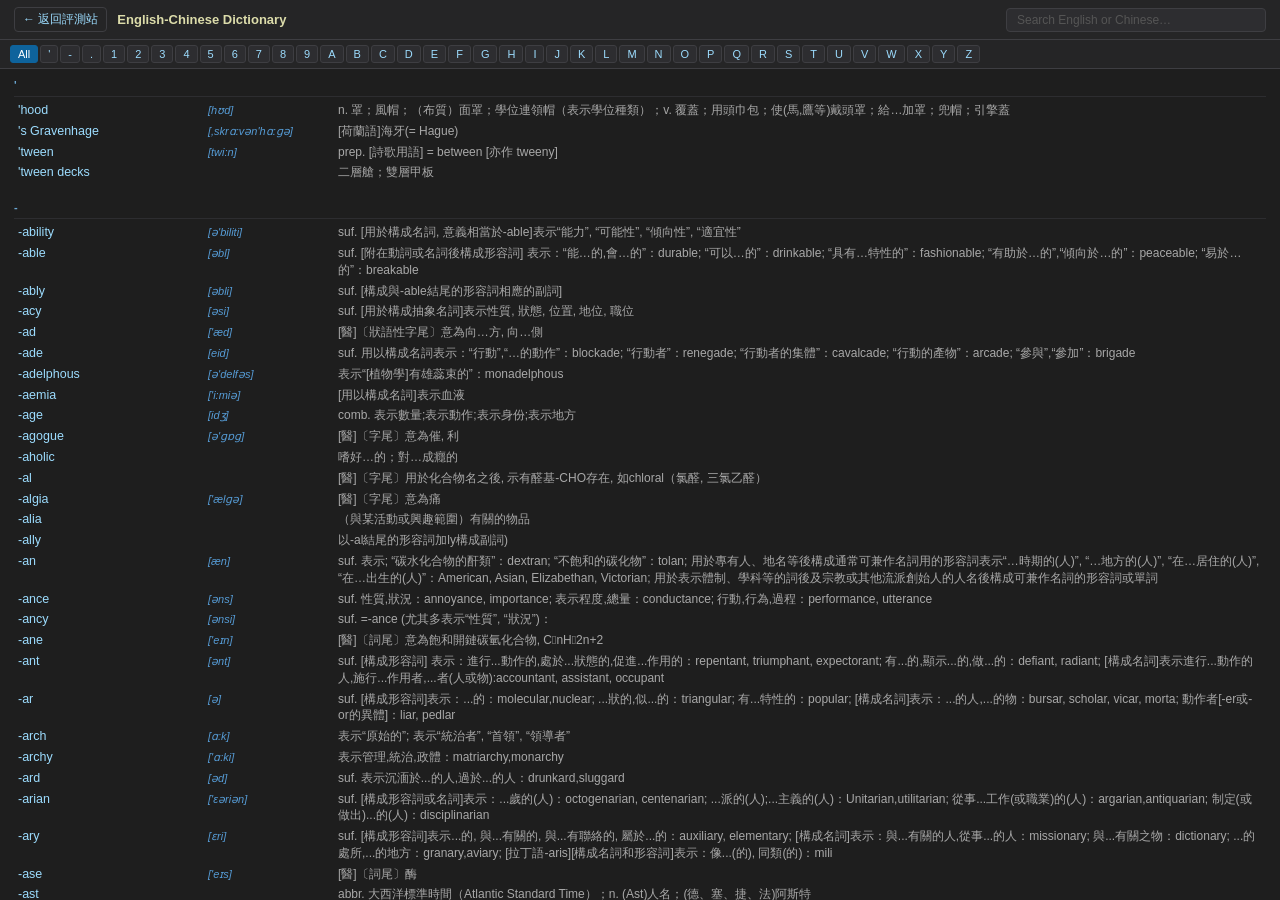
==== commit 03e20874: "fix: language select broken after library/dict navigation Root causes: 1. dictionary.html called sea" ====
--- a/App/Assets/webapp/dictionary.html
+++ b/App/Assets/webapp/dictionary.html
@@ -114,7 +114,6 @@
       buildAlphaBar();
       overlay.classList.add('hidden');
       searchBox.disabled = false;
-      searchBox.focus();
       renderLetter('ALL');
     }, 20);
   })
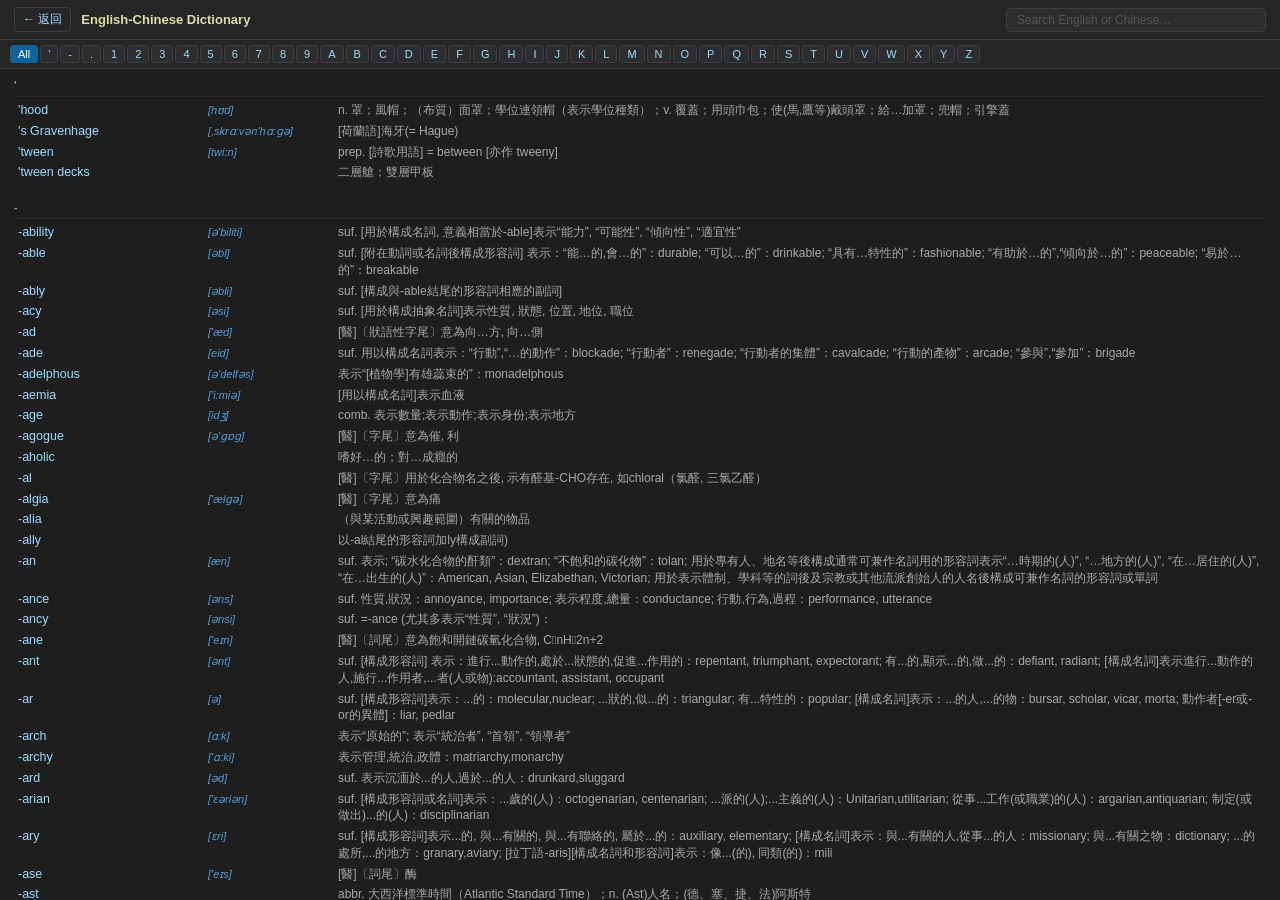
==== commit 0d5debf0: "fix: replace hardcoded judge URL in library/dict back button with history.back() In OOP mode the '← " ====
--- a/App/Assets/webapp/dictionary.html
+++ b/App/Assets/webapp/dictionary.html
@@ -40,7 +40,7 @@
 </head>
 <body>
 <div id="topbar">
-  <a href="https://judge.gai.tw/">← 返回評測站</a>
+  <a href="javascript:history.back()">← 返回</a>
   <span id="topbar-title">English-Chinese Dictionary</span>
   <input id="search-box" type="text" placeholder="Search English or Chinese…" autocomplete="off" disabled/>
 </div>
